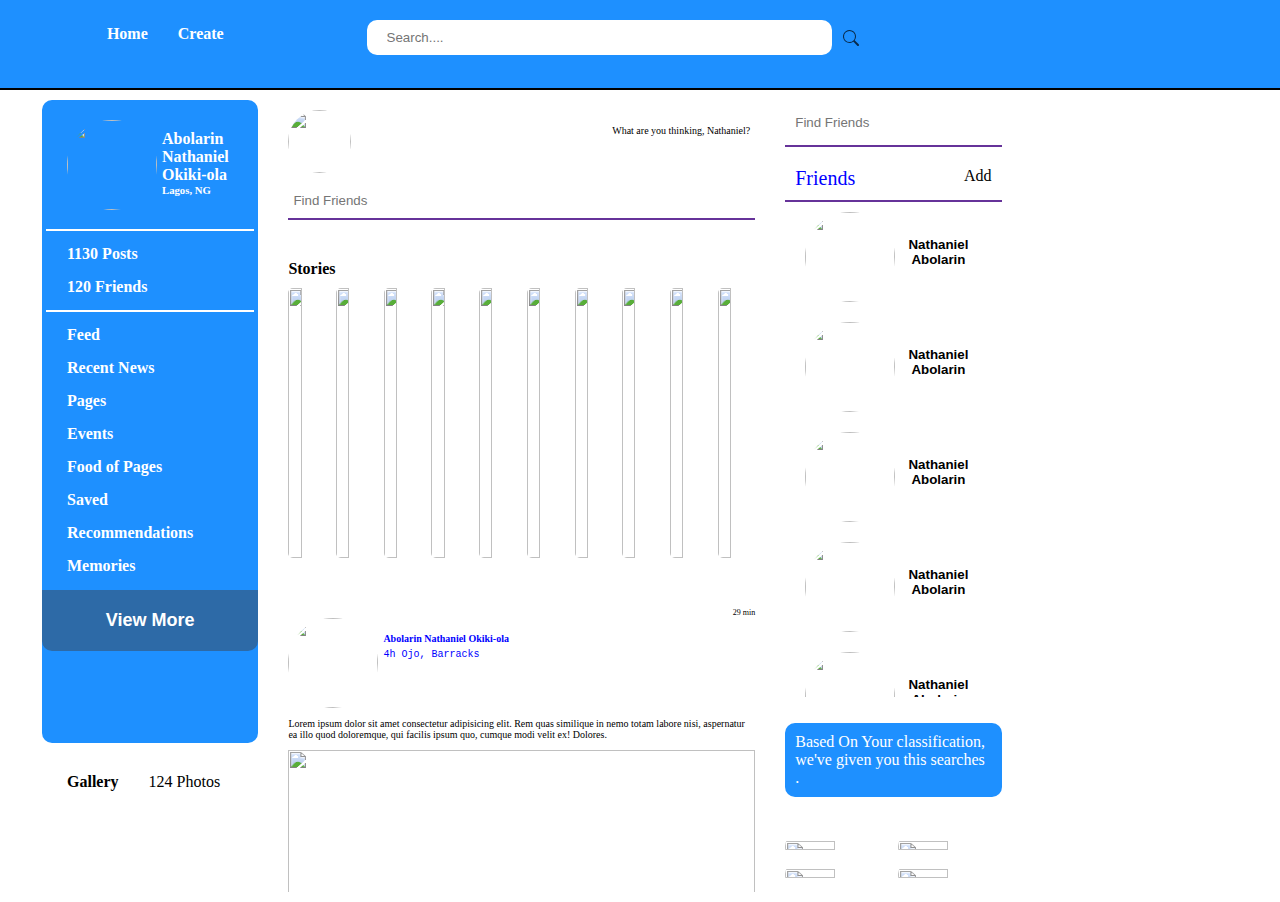
==== facebook/index.html @ 3b65af7f "quart" ====
<!DOCTYPE html>
<html lang="en">
  <head>
    <meta charset="UTF-8" />
    <meta http-equiv="X-UA-Compatible" content="IE=edge" />
    <meta name="viewport" content="width=device-width, initial-scale=1.0" />
    <link rel="stylesheet" href="style.css" type="text/css" />
    <script
      src="https://kit.fontawesome.com/5d4cee8196.js"
      crossorigin="anonymous"
    ></script>

    <title>Facebook</title>
  </head>
  <body>
    <!-- header -->
    <div class="header">
      <div class="header-first">
        <img
          src="/home/codeliter/Downloads/Screenshot_20220623125220.jpg"
          alt=""
        />
        <a href="#">Home</a>
        <a href="../Login/index.html">Create</a>
      </div>
      <div class="header-second">
        <form action="">
          <input type="text" name="search" placeholder="Search...." />
          <button>search</button>
        </form>
      </div>
      <div class="header-third">
        <img
          src="https://lh3.googleusercontent.com/[base64]w620-h823-no?authuser=0"
          alt=""
        />
        <button><i class="fa fa-user"></i></button>
        <button><i class="fa-solid fa-comment"></i></button>
        <button><i class="fa-solid fa-bell"></i></button>
        <button><i class="fa-solid fa-circle-question"></i></button>
        <button><i class="fa-solid fa-user-group"></i></button>
        <button><i class="fa-solid fa-caret-down"></i></button>
      </div>
    </div>

    <div class="body">
      <div class="left-sidebar">
        <div class="left-top-sidebar">
          <div class="profile">
            <img
              src="https://lh3.googleusercontent.com/[base64]w620-h823-no?authuser=0"
              alt=""
            />
            <span>
              <h4>Abolarin Nathaniel Okiki-ola</h4>
              <h6>Lagos, NG</h6>
            </span>
          </div>
          <hr />
          <a href="#">1130 Posts</a>
          <a href="#">120 Friends</a>
          <hr />
          <a href="#">Feed</a>
          <a href="#">Recent News</a>
          <a href="#">Pages</a>
          <a href="#">Events</a>
          <a href="#">Food of Pages</a>
          <a href="#">Saved</a>
          <a href="#">Recommendations</a>
          <a href="#">Memories</a>
          <button>View More</button>
        </div>
        <div class="left-bottom-sidebar">
          <span>
            <h4>Gallery</h4>
            <p>124 Photos</p>
          </span>
          <div class="gallery">
            <img
              src="/home/codeliter/Downloads/IMG_20220605_121832.jpg"
              alt=""
            />
          </div>
        </div>
      </div>

      <div class="body-content">
        <div class="searches">
          <div class="top-searches">
            <img
              src="/home/codeliter/Downloads/IMG_20220605_121832.jpg"
              alt=""
            />
            <p>What are you thinking, Nathaniel?</p>
          </div>
          <form action="">
            <input type="text" name="friends" placeholder="Find Friends" />
          </form>
          <div class="more-searches">
            <button>Picture/Friends</button>
            <button>More Friends</button>
            <button>Sentiments</button>
            <button>Picture/Friends</button>
            <button>More Friends</button>
            <button>Sentiments</button>
            <button>Picture/Friends</button>
            <button>More Friends</button>
            <button>Sentiments</button>
            <button>Picture/Friends</button>
            <button>More Friends</button>
            <button>Sentiments</button>
          </div>
        </div>
        <div class="stories">
          <h4>Stories</h4>
          <div class="image-stories">
            <img
              src="/home/codeliter/Downloads/IMG_20220605_121832.jpg"
              alt=""
            />
            <img
              src="/home/codeliter/Downloads/IMG_20220605_121832.jpg"
              alt=""
            />
            <img
              src="/home/codeliter/Downloads/IMG_20220605_121832.jpg"
              alt=""
            />
            <img
              src="/home/codeliter/Downloads/IMG_20220605_121832.jpg"
              alt=""
            />
            <img
              src="/home/codeliter/Downloads/IMG_20220605_121832.jpg"
              alt=""
            />
            <img
              src="/home/codeliter/Downloads/IMG_20220605_121832.jpg"
              alt=""
            />
            <img
              src="/home/codeliter/Downloads/IMG_20220605_121832.jpg"
              alt=""
            />
            <img
              src="/home/codeliter/Downloads/IMG_20220605_121832.jpg"
              alt=""
            />
            <img
              src="/home/codeliter/Downloads/IMG_20220605_121832.jpg"
              alt=""
            /><img
              src="/home/codeliter/Downloads/IMG_20220605_121832.jpg"
              alt=""
            />
          </div>
        </div>
        <div class="post">
          <div class="user-post">
            <div class="user-post-info">
              <img
                src="/home/codeliter/Downloads/IMG_20220605_121832.jpg"
                alt=""
              />
              <span>
                <h4>Abolarin Nathaniel Okiki-ola</h4>
                <pre>4h Ojo, Barracks</pre>
              </span>
            </div>
            <span>29 min</span>
          </div>
          <p>
            Lorem ipsum dolor sit amet consectetur adipisicing elit. Rem quas
            similique in nemo totam labore nisi, aspernatur ea illo quod
            doloremque, qui facilis ipsum quo, cumque modi velit ex! Dolores.
          </p>
          <img src="/home/codeliter/Downloads/IMG_20220605_121832.jpg" alt="" />
          <div class="reactions">
            <a href="#">
              <i class="fa-solid fa-heart" style="color: red"></i>
              <i class="fa-solid fa-thumbs-up" style="color: blue"></i>
              <i
                class="fa-solid fa-face-smile"
                style="
                  color: yellow;
                  outline: 1px solid lightyellow;
                  border-radius: 100%;
                "
              ></i>
              <span style="color: black; font-size: 10px">1.7mil</span>
            </a>
            <hr />
            <div class="active-reactions">
              <a href="#"><i class="fa fa-thumbs-up"></i>Like</a>
              <a href="#"><i class="fa-solid fa-message"></i>Comment</a>
              <a href="#"><i class="fa-solid fa-share"></i>Share</a>
            </div>
          </div>
        </div>
        <div class="post">
          <div class="user-post">
            <div class="user-post-info">
              <img
                src="/home/codeliter/Downloads/IMG_20220605_121832.jpg"
                alt=""
              />
              <span>
                <h4>Abolarin Nathaniel Okiki-ola</h4>
                <pre>4h Ojo, Barracks</pre>
              </span>
            </div>
            <span>29 min</span>
          </div>
          <p>
            Lorem ipsum dolor sit amet consectetur adipisicing elit. Rem quas
            similique in nemo totam labore nisi, aspernatur ea illo quod
            doloremque, qui facilis ipsum quo, cumque modi velit ex! Dolores.
          </p>
          <img src="/home/codeliter/Downloads/IMG_20220605_121832.jpg" alt="" />
          <div class="reactions">
            <a href="#">
              <i class="fa-solid fa-heart" style="color: red"></i>
              <i class="fa-solid fa-thumbs-up" style="color: blue"></i>
              <i
                class="fa-solid fa-face-smile"
                style="
                  color: yellow;
                  outline: 1px solid lightyellow;
                  border-radius: 100%;
                "
              ></i>
              <span style="color: black; font-size: 10px">1.7mil</span>
            </a>
            <hr />
            <div class="active-reactions">
              <a href="#"><i class="fa fa-thumbs-up"></i>Like</a>
              <a href="#"><i class="fa-solid fa-message"></i>Comment</a>
              <a href="#"><i class="fa-solid fa-share"></i>Share</a>
            </div>
          </div>
        </div>
        <div class="post">
          <div class="user-post">
            <div class="user-post-info">
              <img
                src="/home/codeliter/Downloads/IMG_20220605_121832.jpg"
                alt=""
              />
              <span>
                <h4>Abolarin Nathaniel Okiki-ola</h4>
                <pre>4h Ojo, Barracks</pre>
              </span>
            </div>
            <span>29 min</span>
          </div>
          <p>
            Lorem ipsum dolor sit amet consectetur adipisicing elit. Rem quas
            similique in nemo totam labore nisi, aspernatur ea illo quod
            doloremque, qui facilis ipsum quo, cumque modi velit ex! Dolores.
          </p>
          <img src="/home/codeliter/Downloads/IMG_20220605_121832.jpg" alt="" />
          <div class="reactions">
            <a href="#">
              <i class="fa-solid fa-heart" style="color: red"></i>
              <i class="fa-solid fa-thumbs-up" style="color: blue"></i>
              <i
                class="fa-solid fa-face-smile"
                style="
                  color: yellow;
                  outline: 1px solid lightyellow;
                  border-radius: 100%;
                "
              ></i>
              <span style="color: black; font-size: 10px">1.7mil</span>
            </a>
            <hr />
            <div class="active-reactions">
              <a href="#"><i class="fa fa-thumbs-up"></i>Like</a>
              <a href="#"><i class="fa-solid fa-message"></i>Comment</a>
              <a href="#"><i class="fa-solid fa-share"></i>Share</a>
            </div>
          </div>
        </div>
      </div>
      <div class="body-info">
        <div class="friend-request">
          <form action="#">
            <input type="text" name="search" placeholder="Find Friends" />
          </form>
          <span>
            <p>Friends</p>
            <a href="#">Add <i class="fa fa-add"></i></a>
          </span>
          <div class="friends-list">
            <button>
              <img
                src="/home/codeliter/Downloads/IMG_20220605_121832.jpg"
                alt=""
              />
              <p>Nathaniel Abolarin</p>
            </button>
            <button>
              <img
                src="/home/codeliter/Downloads/IMG_20220605_121832.jpg"
                alt=""
              />
              <p>Nathaniel Abolarin</p>
            </button>
            <button>
              <img
                src="/home/codeliter/Downloads/IMG_20220605_121832.jpg"
                alt=""
              />
              <p>Nathaniel Abolarin</p>
            </button>
            <button>
              <img
                src="/home/codeliter/Downloads/IMG_20220605_121832.jpg"
                alt=""
              />
              <p>Nathaniel Abolarin</p>
            </button>
            <button>
              <img
                src="/home/codeliter/Downloads/IMG_20220605_121832.jpg"
                alt=""
              />
              <p>Nathaniel Abolarin</p>
            </button>
            <button>
              <img
                src="/home/codeliter/Downloads/IMG_20220605_121832.jpg"
                alt=""
              />
              <p>Nathaniel Abolarin</p>
            </button>
            <button>
              <img
                src="/home/codeliter/Downloads/IMG_20220605_121832.jpg"
                alt=""
              />
              <p>Nathaniel Abolarin</p>
            </button>
            <button>
              <img
                src="/home/codeliter/Downloads/IMG_20220605_121832.jpg"
                alt=""
              />
              <p>Nathaniel Abolarin</p>
            </button>
          </div>
        </div>
        <header class="classify">
          Based On Your classification, we've given you this searches .
        </header>
        <div class="classify-images">
          <img src="/home/codeliter/Downloads/IMG_20220605_121832.jpg" alt="" />
          <img src="/home/codeliter/Downloads/IMG_20220605_121832.jpg" alt="" />
          <img src="/home/codeliter/Downloads/IMG_20220605_121832.jpg" alt="" />
          <img src="/home/codeliter/Downloads/IMG_20220605_121832.jpg" alt="" />
        </div>
      </div>
      <div class="right-sidebar">I am Right Sidebar</div>
    </div>
  </body>
</html>
---- facebook/style.css ----
* {
  padding: 0;
  margin: 0;
  box-sizing: border-box;
}
body {
  background: url("/home/codeliter/Downloads/IMG_20220622_155401_BURST1.jpg");
  background-repeat: no-repeat;
  overflow-y: scroll;
}
body::-webkit-scrollbar {
  width: 5px;
}
body::-webkit-scrollbar-thumb {
  background: lightgray;
  border-radius: 10px;
}
body::-webkit-scrollbar-track {
  background: white;
  border-radius: 10px;
}

/* header */
div.header {
  padding: 10px;
  background: dodgerblue;
  border-bottom: 2px solid black;
  height: 10vh;
  display: flex;
  justify-content: space-around;
}
div.header > div {
  margin: 0 10px;
  /* background: red; */
}
div.header-first {
  background: none;
  display: inherit;
  width: 20%;
}
div.header-first > a {
  text-decoration: none;
  padding: 15px;
  color: white;
  font-weight: 600;
}
div.header-first > a:hover {
  padding: 14px;
  margin: 0 5px;
  background: rgb(61, 61, 224);
  border-radius: 10px;
}
div.header-second {
  background: none;
  width: 40%;
}
div.header-second input {
  width: 100%;
  margin: 10px;
  padding: 10px 20px;
  border-radius: 10px;
  border: 0;
}
form {
  display: flex;
}
.header-second button {
  text-indent: -999px;
  overflow: hidden;
  width: 20px;
  padding: 0;
  margin: 0;
  border: 1px solid transparent;
  border-radius: inherit;
  background: transparent
    url("data:image/svg+xml,%3Csvg xmlns='http://www.w3.org/2000/svg' width='16' height='16' class='bi bi-search' viewBox='0 0 16 16'%3E%3Cpath d='M11.742 10.344a6.5 6.5 0 1 0-1.397 1.398h-.001c.03.04.062.078.098.115l3.85 3.85a1 1 0 0 0 1.415-1.414l-3.85-3.85a1.007 1.007 0 0 0-.115-.1zM12 6.5a5.5 5.5 0 1 1-11 0 5.5 5.5 0 0 1 11 0z'%3E%3C/path%3E%3C/svg%3E")
    no-repeat center;
  cursor: pointer;
  opacity: 0.7;
}

div.header-second input:focus {
  outline: 1px solid grey;
  border: 0;
}
div.header-third {
  background: none;
  display: flex;
  justify-content: space-between;
  width: 25%;
}
div.header-third > button {
  color: white;
  background: none;
  border: 0;
  cursor: pointer;
}
div.header-third > img {
  width: 15%;
  outline: 0;
  border: 0;
  border-radius: 50%;
}
img {
  width: 20%;
  border-radius: 5px;
}

/* body content */
div.body {
  display: flex;
  background: none;
  width: 95%;
  margin: 0 auto;
  padding: 10px;
  height: fit-content;
  justify-content: space-between;
  gap: 20px;
}
div.body > div {
  display: grid;
}

/* left sidebar */
div.left-sidebar {
  background: none;
  overflow-y: scroll;
  padding: 0;
  height: 88vh;
  width: 20%;
}
div.left-sidebar::-webkit-scrollbar {
  display: none;
}
div.left-top-sidebar {
  background: dodgerblue;
  margin: 0 0 20px 0;
  padding: 0;
  border-radius: 10px;
}
div.profile {
  display: flex;
  gap: 5px;
  margin: 10px 0;
  padding: 0 25px;
  background: none;
}
div.profile > img {
  height: 10vh;
  margin: 10px 0;
  width: 10vh;
  border-radius: 50%;
}
div.profile > span {
  background: none;
  padding: 20px 0;
}
div.profile span > * {
  color: white;
  margin: 0 auto;
}
hr {
  outline: 1px solid white;
  border: 0;
  margin: 10px 5px;
}
div.left-top-sidebar > a {
  display: grid;
  text-decoration: none;
  padding: 0 25px;
  color: white;
  margin: 15px 0;
  font-weight: 600;
}

div.left-top-sidebar > a:last-child {
  margin: 0 0 20px 0;
}
div.left-top-sidebar > button {
  background: rgb(45, 106, 167);
  width: 100%;
  outline: 0;
  border: 0;
  padding: 20px;
  color: white;
  font-weight: 700;
  font-size: large;
  cursor: pointer;
  border-radius: 0 0 10px 10px;
}
div.left-bottom-sidebar {
  background: white;
  padding: 10px 0 0 0;
  border-radius: 10px;
}
div.left-bottom-sidebar > span {
  display: flex;
  gap: 30px;
  padding: 0 25px;
}
div.gallery {
  display: flex;
  flex-wrap: wrap;
  padding: 0;
  margin: 10px 0 0 0;
}
div.gallery > img {
  border-radius: 0;
}
/* body content */

div.body-content {
  background: none;
  width: 45%;
  height: 88vh;
  overflow-y: scroll;
}
div.body-content::-webkit-scrollbar {
  display: none;
}
div.searches {
  background: white;
  width: 100%;
  padding: 10px;
  border-radius: 10px;
}
div.top-searches {
  background: none;
  margin: 0 0 10px 0;
  display: flex;
  justify-content: space-between;
}
div.top-searches img {
  width: 7vh;
  height: 7vh;
  border-radius: 50%;
}
div.top-searches p {
  margin: 15px 5px;
  font-size: 10px;
}
div.searches input {
  width: 100%;
  outline: 0;
  border: 0;
  border-bottom: 2px solid rebeccapurple;
  padding: 10px 5px;
  margin: 0 0 10px 0;
}
div.more-searches {
  display: none;
  /* flex-direction: row; */
  /* width: 79vh; */
  justify-content: space-around;
  flex-wrap: nowrap;
  overflow: scroll;
  background: rebeccapurple;
}
div.more-searches::-webkit-scrollbar {
  display: none;
}
div.more-searches > button {
  border-radius: 10px;
  outline: 0;
  border: 0;
  padding: 5px 10px;
  margin: 10px 0;
}
div.stories {
  margin: 10px 0;
  background: white;
  border-radius: 10px;
  padding: 10px;
}
div.stories p {
  margin: 10px 0;
}
div.image-stories {
  margin: 10px 0;
  width: 100%;
  display: flex;
  overflow-x: scroll;
  justify-content: space-between;
  gap: 10px;
}
div.image-stories::-webkit-scrollbar {
  visibility: hidden;
}

div.image-stories > img {
  width: 35%;
  height: 30vh;
}
div.post {
  background: white;
  padding: 10px;
  border-radius: 10px;
  margin: 10px 0;
}
div.post > p {
  color: black;
  font-size: 10px;
}
div.post img {
  margin: 10px 0;
  width: 100%;
  border-radius: 0;
  height: 20vh;
}
div.user-post {
  display: flex;
  justify-content: space-between;
}
div.user-post > span {
  color: black;
  font-size: 8px;
}
div.user-post-info {
  display: flex;
}
div.user-post-info > img {
  width: 10vh;
  height: 10vh;
  border-radius: 50%;
}
div.user-post-info > span {
  word-wrap: normal;
  word-break: keep-all;
  font-size: 10px;
  margin: 20px 5px;
}
div.user-post-info > span > * {
  margin: 5px 0;
  color: blue;
}
div.reactions {
  background: none;
  padding: 5px;
}

div.reactions > a {
  background: none;
  text-decoration: none;
  color: white;
  /* letter-spacing: -5px; */
  margin: 0;
}
div.reactions hr {
  outline: 1px solid lightgray;
  border: 0;
  margin: 10px 1px;
}
div.active-reactions {
  display: flex;
  justify-content: space-between;
}
div.active-reactions > a {
  text-decoration: none;
  color: black;
}
div.active-reactions a > i {
  color: lightblue;
  margin: 0 10px;
}

/* body info */
div.body-info {
  background: none;
  overflow: scroll;
  height: 88vh;
  width: 20%;
  border-radius: 10px;
}
div.body-info::-webkit-scrollbar {
  display: none;
}
div.friend-request {
  background: white;
  margin: 0 0 20px 0;
  height: 55vh;
  border-radius: 10px;
}
div.friend-request input {
  width: 100%;
  outline: 0;
  border: 0;
  border-bottom: 2px solid rebeccapurple;
  padding: 15px 10px;
  margin: 0 0 10px 0;
}
div.friend-request > span {
  display: flex;
  justify-content: space-between;
  padding: 10px;
  border-bottom: 2px solid rebeccapurple;
}
div.friend-request > span > p {
  color: blue;
  font-size: 20px;
}
div.friend-request > span > a {
  text-decoration: none;
  color: black;
}
div.friends-list {
  background: white;
  overflow-y: scroll;
  border-radius: 0 0 10px 10px;
  height: inherit;
}
div.friends-list::-webkit-scrollbar {
  display: none;
}
div.friends-list > button {
  display: flex;
  background: none;
  padding: 10px 20px;
  width: 100%;
  margin: 0 auto;
  border: 0;
  outline: 0;
}
div.friends-list > button img {
  width: 10vh;
  height: 10vh;
  border-radius: 50%;
}
div.friends-list > button p {
  margin: 25px 10px;
  font-weight: 600;
}
header.classify {
  padding: 10px;
  background: dodgerblue;
  height: fit-content;
  border-radius: 10px;
  outline: none;
  color: white;
  margin: 100px 0 20px 0;
}
div.classify-images {
  display: flex;
  flex-wrap: wrap;
  width: 100%;
  background: none;
  height: auto;
  padding: 10px 0 0 0;
  justify-content: space-between;
}
div.classify-images > img {
  border-radius: 10px;
  width: 48%;
  height: 40%;
}

div.right-sidebar {
  width: 20%;
  display: none;
  visibility: hidden;
  background: yellow;
  /* overflow-y: scroll; */
}
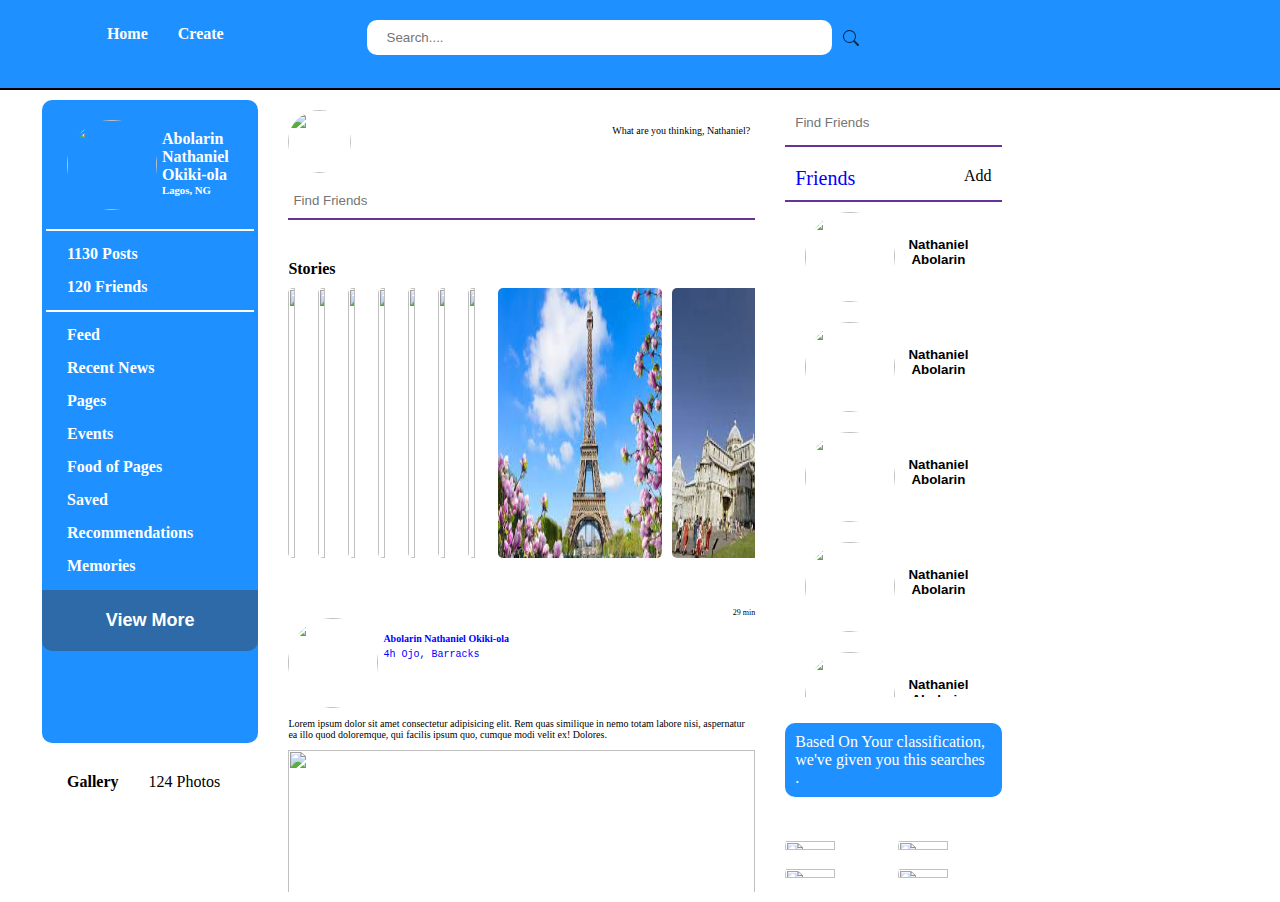
==== commit 15b9a995: "Just Kik" ====
--- a/facebook/index.html
+++ b/facebook/index.html
@@ -115,42 +115,43 @@
           <h4>Stories</h4>
           <div class="image-stories">
             <img
-              src="/home/codeliter/Downloads/IMG_20220605_121832.jpg"
-              alt=""
-            />
-            <img
-              src="/home/codeliter/Downloads/IMG_20220605_121832.jpg"
-              alt=""
-            />
-            <img
-              src="/home/codeliter/Downloads/IMG_20220605_121832.jpg"
-              alt=""
-            />
-            <img
-              src="/home/codeliter/Downloads/IMG_20220605_121832.jpg"
-              alt=""
-            />
-            <img
-              src="/home/codeliter/Downloads/IMG_20220605_121832.jpg"
-              alt=""
-            />
-            <img
-              src="/home/codeliter/Downloads/IMG_20220605_121832.jpg"
-              alt=""
-            />
-            <img
-              src="/home/codeliter/Downloads/IMG_20220605_121832.jpg"
-              alt=""
-            />
-            <img
-              src="/home/codeliter/Downloads/IMG_20220605_121832.jpg"
-              alt=""
-            />
-            <img
-              src="/home/codeliter/Downloads/IMG_20220605_121832.jpg"
+              src="https://encrypted-tbn0.gstatic.com/images?q=tbn:ANd9GcRsOOHDe9X2VAZcfme38t50bLUd3NYf5eweBg&usqp=CAU"
+              alt=""
+            />
+
+            <img
+              src="https://encrypted-tbn0.gstatic.com/images?q=tbn:ANd9GcSp8jO4g1621Lr0jPVvymmfC93cASAnFdvhAA&usqp=CAU"
+              alt=""
+            />
+            <img
+              src="https://encrypted-tbn0.gstatic.com/images?q=tbn:ANd9GcRbYCR7QRx0KETf6ZrcA005ODs3PqUcTuOQjg&usqp=CAU"
+              alt=""
+            />
+            <img
+              src="https://encrypted-tbn0.gstatic.com/images?q=tbn:ANd9GcT_KyWQiefIw_S0Dr_vsSAWAdy7IEzYcLXIzQ&usqp=CAU"
+              alt=""
+            />
+            <img
+              src="https://encrypted-tbn0.gstatic.com/images?q=tbn:ANd9GcSdAmg0G1Xhd7ap71bFfsAjOcZQmWb2IDW8vg&usqp=CAU"
+              alt=""
+            />
+            <img
+              src="https://encrypted-tbn0.gstatic.com/images?q=tbn:ANd9GcSqw_Txd8h-LKDSWhCuM8jLu18-Bix4EAS0wg&usqp=CAU"
+              alt=""
+            />
+            <img
+              src="https://www.holidify.com/images/bgImages/PHUKET.jpg"
+              alt=""
+            />
+            <img
+              src="[data-uri]"
+              alt=""
+            />
+            <img
+              src="[data-uri]"
               alt=""
             /><img
-              src="/home/codeliter/Downloads/IMG_20220605_121832.jpg"
+              src="[data-uri]"
               alt=""
             />
           </div>
@@ -362,5 +363,6 @@
       </div>
       <div class="right-sidebar">I am Right Sidebar</div>
     </div>
+    <script src="index.js"></script>
   </body>
 </html>
--- a/facebook/style.css
+++ b/facebook/style.css
@@ -2,11 +2,17 @@
   padding: 0;
   margin: 0;
   box-sizing: border-box;
+  user-select: none;
 }
 body {
-  background: url("/home/codeliter/Downloads/IMG_20220622_155401_BURST1.jpg");
+  /* background: url("/home/codeliter/Downloads/IMG_20220622_155401_BURST1.jpg"); */
   background-repeat: no-repeat;
   overflow-y: scroll;
+}
+@media only screen and (max-width: 600px) {
+  body {
+    background: purple;
+  }
 }
 body::-webkit-scrollbar {
   width: 5px;
@@ -283,6 +289,11 @@
   justify-content: space-between;
   gap: 10px;
 }
+div.image-stories > img:hover {
+  width: 35.5%;
+  height: 30.5vh;
+  cursor: pointer;
+}
 div.image-stories::-webkit-scrollbar {
   visibility: hidden;
 }
@@ -305,7 +316,7 @@
   margin: 10px 0;
   width: 100%;
   border-radius: 0;
-  height: 20vh;
+  height: 100vh;
 }
 div.user-post {
   display: flex;
@@ -460,3 +471,5 @@
   background: yellow;
   /* overflow-y: scroll; */
 }
+
+/* add more to stories */
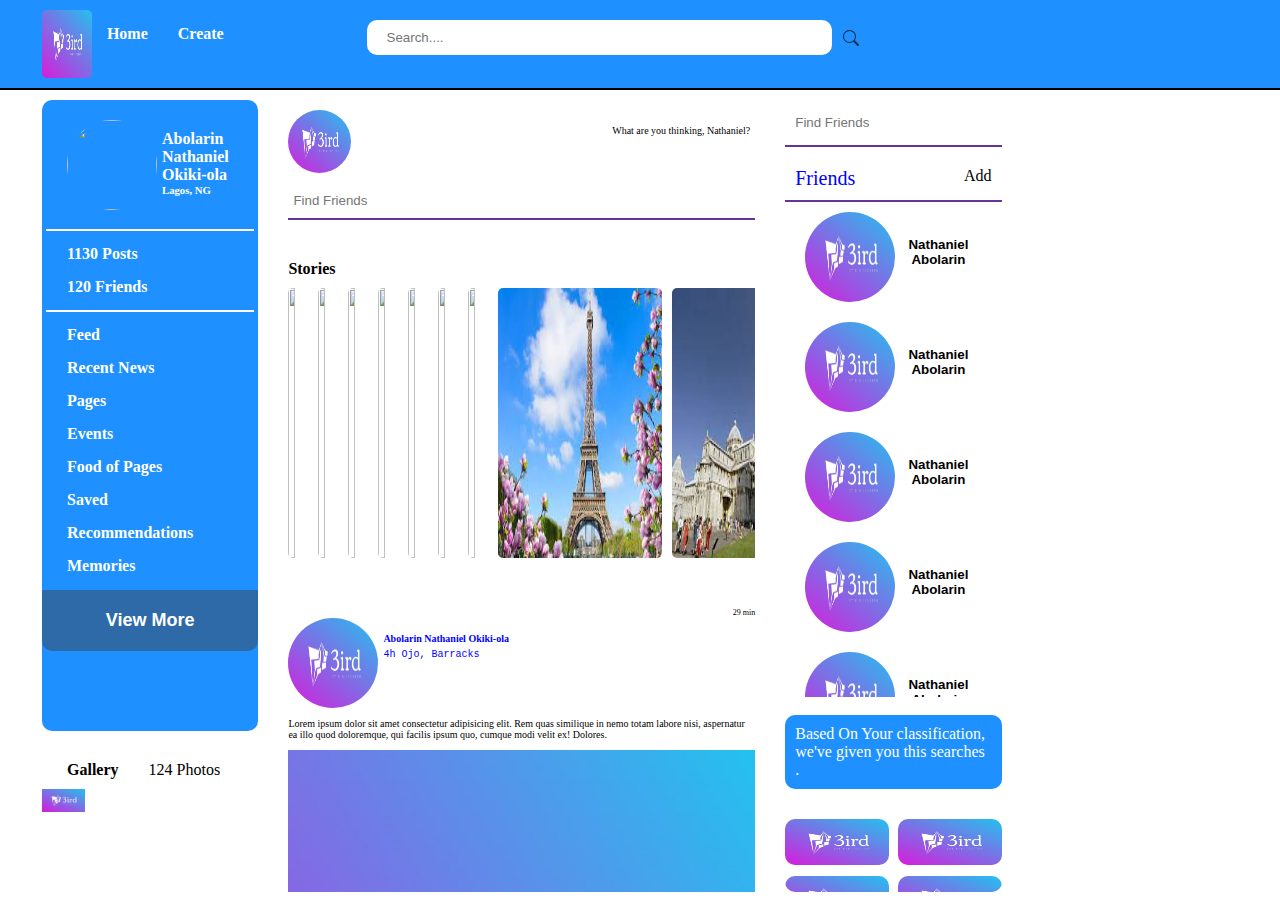
==== commit f0df2d3d: "updated each directory with files lost" ====
--- a/facebook/index.html
+++ b/facebook/index.html
@@ -16,10 +16,7 @@
     <!-- header -->
     <div class="header">
       <div class="header-first">
-        <img
-          src="/home/codeliter/Downloads/Screenshot_20220623125220.jpg"
-          alt=""
-        />
+        <img src="./Screenshot_20220623125220.jpg" alt="" />
         <a href="#">Home</a>
         <a href="../Login/index.html">Create</a>
       </div>
@@ -76,10 +73,7 @@
             <p>124 Photos</p>
           </span>
           <div class="gallery">
-            <img
-              src="/home/codeliter/Downloads/IMG_20220605_121832.jpg"
-              alt=""
-            />
+            <img src="./Screenshot_20220623125220.jpg" alt="" />
           </div>
         </div>
       </div>
@@ -87,10 +81,7 @@
       <div class="body-content">
         <div class="searches">
           <div class="top-searches">
-            <img
-              src="/home/codeliter/Downloads/IMG_20220605_121832.jpg"
-              alt=""
-            />
+            <img src="./Screenshot_20220623125220.jpg" alt="" />
             <p>What are you thinking, Nathaniel?</p>
           </div>
           <form action="">
@@ -159,10 +150,7 @@
         <div class="post">
           <div class="user-post">
             <div class="user-post-info">
-              <img
-                src="/home/codeliter/Downloads/IMG_20220605_121832.jpg"
-                alt=""
-              />
+              <img src="./Screenshot_20220623125220.jpg" alt="" />
               <span>
                 <h4>Abolarin Nathaniel Okiki-ola</h4>
                 <pre>4h Ojo, Barracks</pre>
@@ -175,7 +163,7 @@
             similique in nemo totam labore nisi, aspernatur ea illo quod
             doloremque, qui facilis ipsum quo, cumque modi velit ex! Dolores.
           </p>
-          <img src="/home/codeliter/Downloads/IMG_20220605_121832.jpg" alt="" />
+          <img src="./Screenshot_20220623125220.jpg" alt="" />
           <div class="reactions">
             <a href="#">
               <i class="fa-solid fa-heart" style="color: red"></i>
@@ -201,10 +189,7 @@
         <div class="post">
           <div class="user-post">
             <div class="user-post-info">
-              <img
-                src="/home/codeliter/Downloads/IMG_20220605_121832.jpg"
-                alt=""
-              />
+              <img src="./Screenshot_20220623125220.jpg" alt="" />
               <span>
                 <h4>Abolarin Nathaniel Okiki-ola</h4>
                 <pre>4h Ojo, Barracks</pre>
@@ -217,7 +202,7 @@
             similique in nemo totam labore nisi, aspernatur ea illo quod
             doloremque, qui facilis ipsum quo, cumque modi velit ex! Dolores.
           </p>
-          <img src="/home/codeliter/Downloads/IMG_20220605_121832.jpg" alt="" />
+          <img src="./Screenshot_20220623125220.jpg" alt="" />
           <div class="reactions">
             <a href="#">
               <i class="fa-solid fa-heart" style="color: red"></i>
@@ -243,10 +228,7 @@
         <div class="post">
           <div class="user-post">
             <div class="user-post-info">
-              <img
-                src="/home/codeliter/Downloads/IMG_20220605_121832.jpg"
-                alt=""
-              />
+              <img src="./Screenshot_20220623125220.jpg" alt="" />
               <span>
                 <h4>Abolarin Nathaniel Okiki-ola</h4>
                 <pre>4h Ojo, Barracks</pre>
@@ -259,7 +241,7 @@
             similique in nemo totam labore nisi, aspernatur ea illo quod
             doloremque, qui facilis ipsum quo, cumque modi velit ex! Dolores.
           </p>
-          <img src="/home/codeliter/Downloads/IMG_20220605_121832.jpg" alt="" />
+          <img src="./Screenshot_20220623125220.jpg" alt="" />
           <div class="reactions">
             <a href="#">
               <i class="fa-solid fa-heart" style="color: red"></i>
@@ -294,59 +276,35 @@
           </span>
           <div class="friends-list">
             <button>
-              <img
-                src="/home/codeliter/Downloads/IMG_20220605_121832.jpg"
-                alt=""
-              />
-              <p>Nathaniel Abolarin</p>
-            </button>
-            <button>
-              <img
-                src="/home/codeliter/Downloads/IMG_20220605_121832.jpg"
-                alt=""
-              />
-              <p>Nathaniel Abolarin</p>
-            </button>
-            <button>
-              <img
-                src="/home/codeliter/Downloads/IMG_20220605_121832.jpg"
-                alt=""
-              />
-              <p>Nathaniel Abolarin</p>
-            </button>
-            <button>
-              <img
-                src="/home/codeliter/Downloads/IMG_20220605_121832.jpg"
-                alt=""
-              />
-              <p>Nathaniel Abolarin</p>
-            </button>
-            <button>
-              <img
-                src="/home/codeliter/Downloads/IMG_20220605_121832.jpg"
-                alt=""
-              />
-              <p>Nathaniel Abolarin</p>
-            </button>
-            <button>
-              <img
-                src="/home/codeliter/Downloads/IMG_20220605_121832.jpg"
-                alt=""
-              />
-              <p>Nathaniel Abolarin</p>
-            </button>
-            <button>
-              <img
-                src="/home/codeliter/Downloads/IMG_20220605_121832.jpg"
-                alt=""
-              />
-              <p>Nathaniel Abolarin</p>
-            </button>
-            <button>
-              <img
-                src="/home/codeliter/Downloads/IMG_20220605_121832.jpg"
-                alt=""
-              />
+              <img src="./Screenshot_20220623125220.jpg" alt="" />
+              <p>Nathaniel Abolarin</p>
+            </button>
+            <button>
+              <img src="./Screenshot_20220623125220.jpg" alt="" />
+              <p>Nathaniel Abolarin</p>
+            </button>
+            <button>
+              <img src="./Screenshot_20220623125220.jpg" alt="" />
+              <p>Nathaniel Abolarin</p>
+            </button>
+            <button>
+              <img src="./Screenshot_20220623125220.jpg" alt="" />
+              <p>Nathaniel Abolarin</p>
+            </button>
+            <button>
+              <img src="./Screenshot_20220623125220.jpg" alt="" />
+              <p>Nathaniel Abolarin</p>
+            </button>
+            <button>
+              <img src="./Screenshot_20220623125220.jpg" alt="" />
+              <p>Nathaniel Abolarin</p>
+            </button>
+            <button>
+              <img src="./Screenshot_20220623125220.jpg" alt="" />
+              <p>Nathaniel Abolarin</p>
+            </button>
+            <button>
+              <img src="./Screenshot_20220623125220.jpg" alt="" />
               <p>Nathaniel Abolarin</p>
             </button>
           </div>
@@ -355,10 +313,10 @@
           Based On Your classification, we've given you this searches .
         </header>
         <div class="classify-images">
-          <img src="/home/codeliter/Downloads/IMG_20220605_121832.jpg" alt="" />
-          <img src="/home/codeliter/Downloads/IMG_20220605_121832.jpg" alt="" />
-          <img src="/home/codeliter/Downloads/IMG_20220605_121832.jpg" alt="" />
-          <img src="/home/codeliter/Downloads/IMG_20220605_121832.jpg" alt="" />
+          <img src="./Screenshot_20220623125220.jpg" alt="" />
+          <img src="./Screenshot_20220623125220.jpg" alt="" />
+          <img src="./Screenshot_20220623125220.jpg" alt="" />
+          <img src="./Screenshot_20220623125220.jpg" alt="" />
         </div>
       </div>
       <div class="right-sidebar">I am Right Sidebar</div>
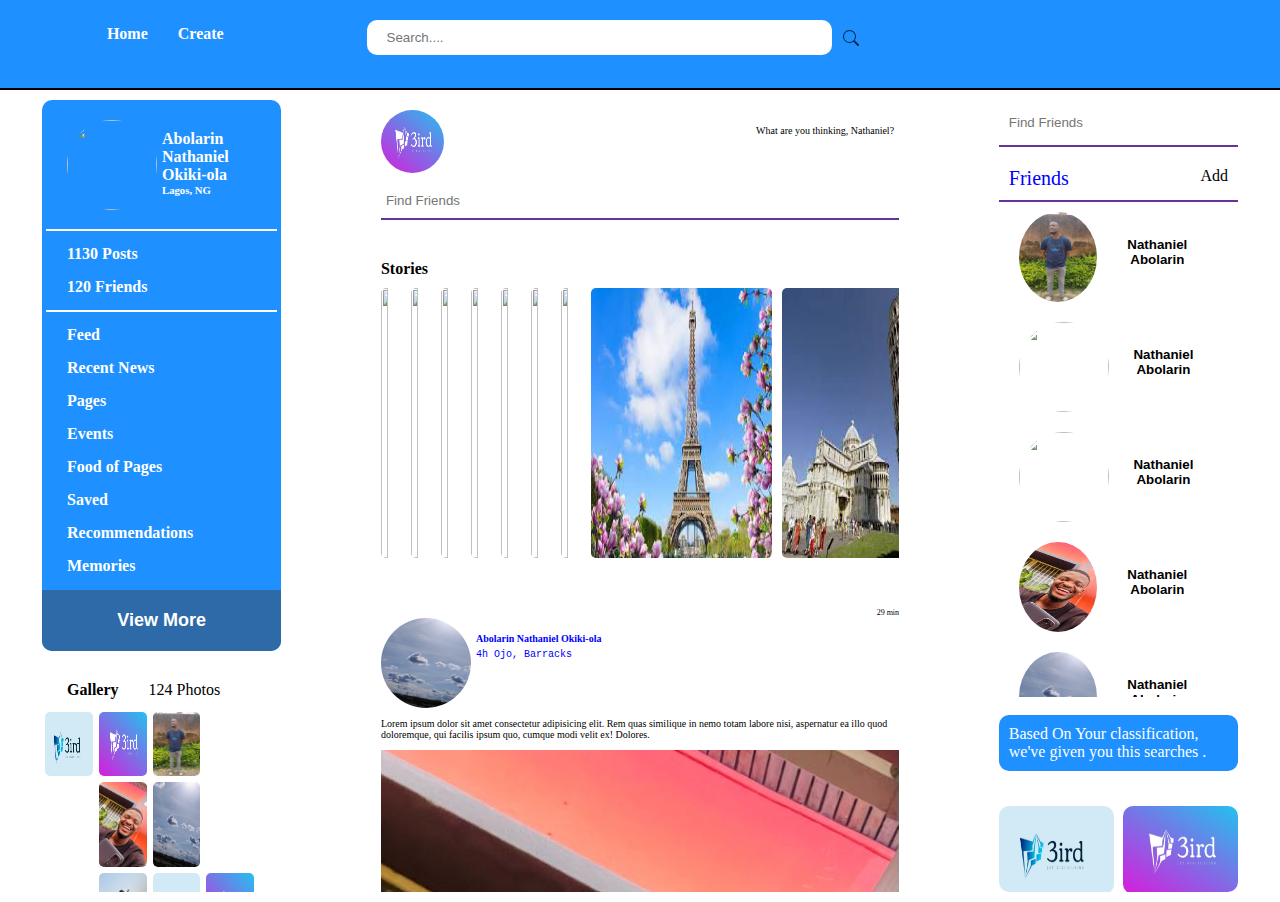
==== commit 711ca3d9: "updated each directory with files lost" ====
--- a/facebook/index.html
+++ b/facebook/index.html
@@ -16,7 +16,10 @@
     <!-- header -->
     <div class="header">
       <div class="header-first">
-        <img src="./Screenshot_20220623125220.jpg" alt="" />
+        <img
+          src="https://lh3.googleusercontent.com/[base64]w620-h823-no?authuser=0"
+          alt=""
+        />
         <a href="#">Home</a>
         <a href="../Login/index.html">Create</a>
       </div>
@@ -73,7 +76,34 @@
             <p>124 Photos</p>
           </span>
           <div class="gallery">
-            <img src="./Screenshot_20220623125220.jpg" alt="" />
+            <img src="./logo1.jpg" alt="" />
+            <img src="./logo2.jpg" alt="" />
+            <img src="./1.jpg" alt="" />
+            <img src="./2.jpg" alt="" />
+            <img src="./3.jpg" alt="" />
+            <img src="./4.jpg" alt="" />
+            <img src="./5.jpg" alt="" />
+            <img src="./6.jpg" alt="" />
+            <img src="./7.jpg" alt="" />
+            <img src="./8.jpg" alt="" />
+            <img src="./logo1.jpg" alt="" />
+            <img src="./logo2.jpg" alt="" />
+            <img src="./logo1.jpg" alt="" />
+            <img src="./logo2.jpg" alt="" />
+            <img src="./logo1.jpg" alt="" />
+            <img src="./logo2.jpg" alt="" />
+            <img src="./logo1.jpg" alt="" />
+            <img src="./logo2.jpg" alt="" />
+            <img src="./logo1.jpg" alt="" />
+            <img src="./logo2.jpg" alt="" />
+            <img src="./logo1.jpg" alt="" />
+            <img src="./logo2.jpg" alt="" />
+            <img src="./logo1.jpg" alt="" />
+            <img src="./logo2.jpg" alt="" />
+            <img src="./logo1.jpg" alt="" />
+            <img src="./logo2.jpg" alt="" />
+            <img src="./logo1.jpg" alt="" />
+            <img src="./logo2.jpg" alt="" />
           </div>
         </div>
       </div>
@@ -150,6 +180,240 @@
         <div class="post">
           <div class="user-post">
             <div class="user-post-info">
+              <img src="./5.jpg" alt="" />
+              <span>
+                <h4>Abolarin Nathaniel Okiki-ola</h4>
+                <pre>4h Ojo, Barracks</pre>
+              </span>
+            </div>
+            <span>29 min</span>
+          </div>
+          <p>
+            Lorem ipsum dolor sit amet consectetur adipisicing elit. Rem quas
+            similique in nemo totam labore nisi, aspernatur ea illo quod
+            doloremque, qui facilis ipsum quo, cumque modi velit ex! Dolores.
+          </p>
+          <img src="./4.jpg" alt="" />
+          <div class="reactions">
+            <a href="#">
+              <i class="fa-solid fa-heart" style="color: red"></i>
+              <i class="fa-solid fa-thumbs-up" style="color: blue"></i>
+              <i
+                class="fa-solid fa-face-smile"
+                style="
+                  color: yellow;
+                  outline: 1px solid lightyellow;
+                  border-radius: 100%;
+                "
+              ></i>
+              <span style="color: black; font-size: 10px">1.7mil</span>
+            </a>
+            <hr />
+            <div class="active-reactions">
+              <a href="#"><i class="fa fa-thumbs-up"></i>Like</a>
+              <a href="#"><i class="fa-solid fa-message"></i>Comment</a>
+              <a href="#"><i class="fa-solid fa-share"></i>Share</a>
+            </div>
+          </div>
+        </div>
+        <div class="post">
+          <div class="user-post">
+            <div class="user-post-info">
+              <img src="./5.jpg" alt="" />
+              <span>
+                <h4>Abolarin Nathaniel Okiki-ola</h4>
+                <pre>4h Ojo, Barracks</pre>
+              </span>
+            </div>
+            <span>29 min</span>
+          </div>
+          <p>
+            Lorem ipsum dolor sit amet consectetur adipisicing elit. Rem quas
+            similique in nemo totam labore nisi, aspernatur ea illo quod
+            doloremque, qui facilis ipsum quo, cumque modi velit ex! Dolores.
+          </p>
+          <img src="./5.jpg" alt="" />
+          <div class="reactions">
+            <a href="#">
+              <i class="fa-solid fa-heart" style="color: red"></i>
+              <i class="fa-solid fa-thumbs-up" style="color: blue"></i>
+              <i
+                class="fa-solid fa-face-smile"
+                style="
+                  color: yellow;
+                  outline: 1px solid lightyellow;
+                  border-radius: 100%;
+                "
+              ></i>
+              <span style="color: black; font-size: 10px">1.7mil</span>
+            </a>
+            <hr />
+            <div class="active-reactions">
+              <a href="#"><i class="fa fa-thumbs-up"></i>Like</a>
+              <a href="#"><i class="fa-solid fa-message"></i>Comment</a>
+              <a href="#"><i class="fa-solid fa-share"></i>Share</a>
+            </div>
+          </div>
+        </div>
+        <div class="post">
+          <div class="user-post">
+            <div class="user-post-info">
+              <img src="./5.jpg" alt="" />
+              <span>
+                <h4>Abolarin Nathaniel Okiki-ola</h4>
+                <pre>4h Ojo, Barracks</pre>
+              </span>
+            </div>
+            <span>29 min</span>
+          </div>
+          <p>
+            Lorem ipsum dolor sit amet consectetur adipisicing elit. Rem quas
+            similique in nemo totam labore nisi, aspernatur ea illo quod
+            doloremque, qui facilis ipsum quo, cumque modi velit ex! Dolores.
+          </p>
+          <img src="./8.jpg" alt="" />
+          <div class="reactions">
+            <a href="#">
+              <i class="fa-solid fa-heart" style="color: red"></i>
+              <i class="fa-solid fa-thumbs-up" style="color: blue"></i>
+              <i
+                class="fa-solid fa-face-smile"
+                style="
+                  color: yellow;
+                  outline: 1px solid lightyellow;
+                  border-radius: 100%;
+                "
+              ></i>
+              <span style="color: black; font-size: 10px">1.7mil</span>
+            </a>
+            <hr />
+            <div class="active-reactions">
+              <a href="#"><i class="fa fa-thumbs-up"></i>Like</a>
+              <a href="#"><i class="fa-solid fa-message"></i>Comment</a>
+              <a href="#"><i class="fa-solid fa-share"></i>Share</a>
+            </div>
+          </div>
+        </div>
+        <div class="post">
+          <div class="user-post">
+            <div class="user-post-info">
+              <img src="./5.jpg" alt="" />
+              <span>
+                <h4>Abolarin Nathaniel Okiki-ola</h4>
+                <pre>4h Ojo, Barracks</pre>
+              </span>
+            </div>
+            <span>29 min</span>
+          </div>
+          <p>
+            Lorem ipsum dolor sit amet consectetur adipisicing elit. Rem quas
+            similique in nemo totam labore nisi, aspernatur ea illo quod
+            doloremque, qui facilis ipsum quo, cumque modi velit ex! Dolores.
+          </p>
+          <img src="./7.jpg" alt="" />
+          <div class="reactions">
+            <a href="#">
+              <i class="fa-solid fa-heart" style="color: red"></i>
+              <i class="fa-solid fa-thumbs-up" style="color: blue"></i>
+              <i
+                class="fa-solid fa-face-smile"
+                style="
+                  color: yellow;
+                  outline: 1px solid lightyellow;
+                  border-radius: 100%;
+                "
+              ></i>
+              <span style="color: black; font-size: 10px">1.7mil</span>
+            </a>
+            <hr />
+            <div class="active-reactions">
+              <a href="#"><i class="fa fa-thumbs-up"></i>Like</a>
+              <a href="#"><i class="fa-solid fa-message"></i>Comment</a>
+              <a href="#"><i class="fa-solid fa-share"></i>Share</a>
+            </div>
+          </div>
+        </div>
+        <div class="post">
+          <div class="user-post">
+            <div class="user-post-info">
+              <img src="./5.jpg" alt="" />
+              <span>
+                <h4>Abolarin Nathaniel Okiki-ola</h4>
+                <pre>4h Ojo, Barracks</pre>
+              </span>
+            </div>
+            <span>29 min</span>
+          </div>
+          <p>
+            Lorem ipsum dolor sit amet consectetur adipisicing elit. Rem quas
+            similique in nemo totam labore nisi, aspernatur ea illo quod
+            doloremque, qui facilis ipsum quo, cumque modi velit ex! Dolores.
+          </p>
+          <img src="./6.jpg" alt="" />
+          <div class="reactions">
+            <a href="#">
+              <i class="fa-solid fa-heart" style="color: red"></i>
+              <i class="fa-solid fa-thumbs-up" style="color: blue"></i>
+              <i
+                class="fa-solid fa-face-smile"
+                style="
+                  color: yellow;
+                  outline: 1px solid lightyellow;
+                  border-radius: 100%;
+                "
+              ></i>
+              <span style="color: black; font-size: 10px">1.7mil</span>
+            </a>
+            <hr />
+            <div class="active-reactions">
+              <a href="#"><i class="fa fa-thumbs-up"></i>Like</a>
+              <a href="#"><i class="fa-solid fa-message"></i>Comment</a>
+              <a href="#"><i class="fa-solid fa-share"></i>Share</a>
+            </div>
+          </div>
+        </div>
+        <div class="post">
+          <div class="user-post">
+            <div class="user-post-info">
+              <img src="./5.jpg" alt="" />
+              <span>
+                <h4>Abolarin Nathaniel Okiki-ola</h4>
+                <pre>4h Ojo, Barracks</pre>
+              </span>
+            </div>
+            <span>29 min</span>
+          </div>
+          <p>
+            Lorem ipsum dolor sit amet consectetur adipisicing elit. Rem quas
+            similique in nemo totam labore nisi, aspernatur ea illo quod
+            doloremque, qui facilis ipsum quo, cumque modi velit ex! Dolores.
+          </p>
+          <img src="./2.jpg" alt="" />
+          <div class="reactions">
+            <a href="#">
+              <i class="fa-solid fa-heart" style="color: red"></i>
+              <i class="fa-solid fa-thumbs-up" style="color: blue"></i>
+              <i
+                class="fa-solid fa-face-smile"
+                style="
+                  color: yellow;
+                  outline: 1px solid lightyellow;
+                  border-radius: 100%;
+                "
+              ></i>
+              <span style="color: black; font-size: 10px">1.7mil</span>
+            </a>
+            <hr />
+            <div class="active-reactions">
+              <a href="#"><i class="fa fa-thumbs-up"></i>Like</a>
+              <a href="#"><i class="fa-solid fa-message"></i>Comment</a>
+              <a href="#"><i class="fa-solid fa-share"></i>Share</a>
+            </div>
+          </div>
+        </div>
+        <div class="post">
+          <div class="user-post">
+            <div class="user-post-info">
               <img src="./Screenshot_20220623125220.jpg" alt="" />
               <span>
                 <h4>Abolarin Nathaniel Okiki-ola</h4>
@@ -163,85 +427,46 @@
             similique in nemo totam labore nisi, aspernatur ea illo quod
             doloremque, qui facilis ipsum quo, cumque modi velit ex! Dolores.
           </p>
-          <img src="./Screenshot_20220623125220.jpg" alt="" />
-          <div class="reactions">
-            <a href="#">
-              <i class="fa-solid fa-heart" style="color: red"></i>
-              <i class="fa-solid fa-thumbs-up" style="color: blue"></i>
-              <i
-                class="fa-solid fa-face-smile"
-                style="
-                  color: yellow;
-                  outline: 1px solid lightyellow;
-                  border-radius: 100%;
-                "
-              ></i>
-              <span style="color: black; font-size: 10px">1.7mil</span>
-            </a>
-            <hr />
-            <div class="active-reactions">
-              <a href="#"><i class="fa fa-thumbs-up"></i>Like</a>
-              <a href="#"><i class="fa-solid fa-message"></i>Comment</a>
-              <a href="#"><i class="fa-solid fa-share"></i>Share</a>
-            </div>
-          </div>
-        </div>
-        <div class="post">
-          <div class="user-post">
-            <div class="user-post-info">
-              <img src="./Screenshot_20220623125220.jpg" alt="" />
-              <span>
-                <h4>Abolarin Nathaniel Okiki-ola</h4>
-                <pre>4h Ojo, Barracks</pre>
-              </span>
-            </div>
-            <span>29 min</span>
-          </div>
-          <p>
-            Lorem ipsum dolor sit amet consectetur adipisicing elit. Rem quas
-            similique in nemo totam labore nisi, aspernatur ea illo quod
-            doloremque, qui facilis ipsum quo, cumque modi velit ex! Dolores.
-          </p>
-          <img src="./Screenshot_20220623125220.jpg" alt="" />
-          <div class="reactions">
-            <a href="#">
-              <i class="fa-solid fa-heart" style="color: red"></i>
-              <i class="fa-solid fa-thumbs-up" style="color: blue"></i>
-              <i
-                class="fa-solid fa-face-smile"
-                style="
-                  color: yellow;
-                  outline: 1px solid lightyellow;
-                  border-radius: 100%;
-                "
-              ></i>
-              <span style="color: black; font-size: 10px">1.7mil</span>
-            </a>
-            <hr />
-            <div class="active-reactions">
-              <a href="#"><i class="fa fa-thumbs-up"></i>Like</a>
-              <a href="#"><i class="fa-solid fa-message"></i>Comment</a>
-              <a href="#"><i class="fa-solid fa-share"></i>Share</a>
-            </div>
-          </div>
-        </div>
-        <div class="post">
-          <div class="user-post">
-            <div class="user-post-info">
-              <img src="./Screenshot_20220623125220.jpg" alt="" />
-              <span>
-                <h4>Abolarin Nathaniel Okiki-ola</h4>
-                <pre>4h Ojo, Barracks</pre>
-              </span>
-            </div>
-            <span>29 min</span>
-          </div>
-          <p>
-            Lorem ipsum dolor sit amet consectetur adipisicing elit. Rem quas
-            similique in nemo totam labore nisi, aspernatur ea illo quod
-            doloremque, qui facilis ipsum quo, cumque modi velit ex! Dolores.
-          </p>
-          <img src="./Screenshot_20220623125220.jpg" alt="" />
+          <img src="./3.jpg" alt="" />
+          <div class="reactions">
+            <a href="#">
+              <i class="fa-solid fa-heart" style="color: red"></i>
+              <i class="fa-solid fa-thumbs-up" style="color: blue"></i>
+              <i
+                class="fa-solid fa-face-smile"
+                style="
+                  color: yellow;
+                  outline: 1px solid lightyellow;
+                  border-radius: 100%;
+                "
+              ></i>
+              <span style="color: black; font-size: 10px">1.7mil</span>
+            </a>
+            <hr />
+            <div class="active-reactions">
+              <a href="#"><i class="fa fa-thumbs-up"></i>Like</a>
+              <a href="#"><i class="fa-solid fa-message"></i>Comment</a>
+              <a href="#"><i class="fa-solid fa-share"></i>Share</a>
+            </div>
+          </div>
+        </div>
+        <div class="post">
+          <div class="user-post">
+            <div class="user-post-info">
+              <img src="./2.jpg" alt="" />
+              <span>
+                <h4>Abolarin Nathaniel Okiki-ola</h4>
+                <pre>4h Ojo, Barracks</pre>
+              </span>
+            </div>
+            <span>29 min</span>
+          </div>
+          <p>
+            Lorem ipsum dolor sit amet consectetur adipisicing elit. Rem quas
+            similique in nemo totam labore nisi, aspernatur ea illo quod
+            doloremque, qui facilis ipsum quo, cumque modi velit ex! Dolores.
+          </p>
+          <img src="./1.jpg" alt="" />
           <div class="reactions">
             <a href="#">
               <i class="fa-solid fa-heart" style="color: red"></i>
@@ -276,31 +501,31 @@
           </span>
           <div class="friends-list">
             <button>
-              <img src="./Screenshot_20220623125220.jpg" alt="" />
-              <p>Nathaniel Abolarin</p>
-            </button>
-            <button>
-              <img src="./Screenshot_20220623125220.jpg" alt="" />
-              <p>Nathaniel Abolarin</p>
-            </button>
-            <button>
-              <img src="./Screenshot_20220623125220.jpg" alt="" />
-              <p>Nathaniel Abolarin</p>
-            </button>
-            <button>
-              <img src="./Screenshot_20220623125220.jpg" alt="" />
-              <p>Nathaniel Abolarin</p>
-            </button>
-            <button>
-              <img src="./Screenshot_20220623125220.jpg" alt="" />
-              <p>Nathaniel Abolarin</p>
-            </button>
-            <button>
-              <img src="./Screenshot_20220623125220.jpg" alt="" />
-              <p>Nathaniel Abolarin</p>
-            </button>
-            <button>
-              <img src="./Screenshot_20220623125220.jpg" alt="" />
+              <img src="./1.jpg" alt="" />
+              <p>Nathaniel Abolarin</p>
+            </button>
+            <button>
+              <img src="./2.jpg" alt="" />
+              <p>Nathaniel Abolarin</p>
+            </button>
+            <button>
+              <img src="./3.jpg" alt="" />
+              <p>Nathaniel Abolarin</p>
+            </button>
+            <button>
+              <img src="./4.jpg" alt="" />
+              <p>Nathaniel Abolarin</p>
+            </button>
+            <button>
+              <img src="./5.jpg" alt="" />
+              <p>Nathaniel Abolarin</p>
+            </button>
+            <button>
+              <img src="./6.jpg" alt="" />
+              <p>Nathaniel Abolarin</p>
+            </button>
+            <button>
+              <img src="./1.jpg" alt="" />
               <p>Nathaniel Abolarin</p>
             </button>
             <button>
@@ -313,13 +538,15 @@
           Based On Your classification, we've given you this searches .
         </header>
         <div class="classify-images">
-          <img src="./Screenshot_20220623125220.jpg" alt="" />
-          <img src="./Screenshot_20220623125220.jpg" alt="" />
-          <img src="./Screenshot_20220623125220.jpg" alt="" />
-          <img src="./Screenshot_20220623125220.jpg" alt="" />
+          <img src="./logo1.jpg" alt="" />
+          <img src="./logo2.jpg" alt="" />
+          <img src="./logo1.jpg" alt="" />
+          <img src="./logo2.jpg" alt="" />
+          <img src="./logo1.jpg" alt="" />
+          <img src="./logo2.jpg" alt="" />
         </div>
       </div>
-      <div class="right-sidebar">I am Right Sidebar</div>
+      <!-- <div class="right-sidebar">I am Right Sidebar</div> -->
     </div>
     <script src="index.js"></script>
   </body>
--- a/facebook/style.css
+++ b/facebook/style.css
@@ -211,7 +211,8 @@
   margin: 10px 0 0 0;
 }
 div.gallery > img {
-  border-radius: 0;
+  border-radius: 5px;
+  margin: 3px;
 }
 /* body content */
 
@@ -460,6 +461,7 @@
 }
 div.classify-images > img {
   border-radius: 10px;
+  margin: 5px 0;
   width: 48%;
   height: 40%;
 }
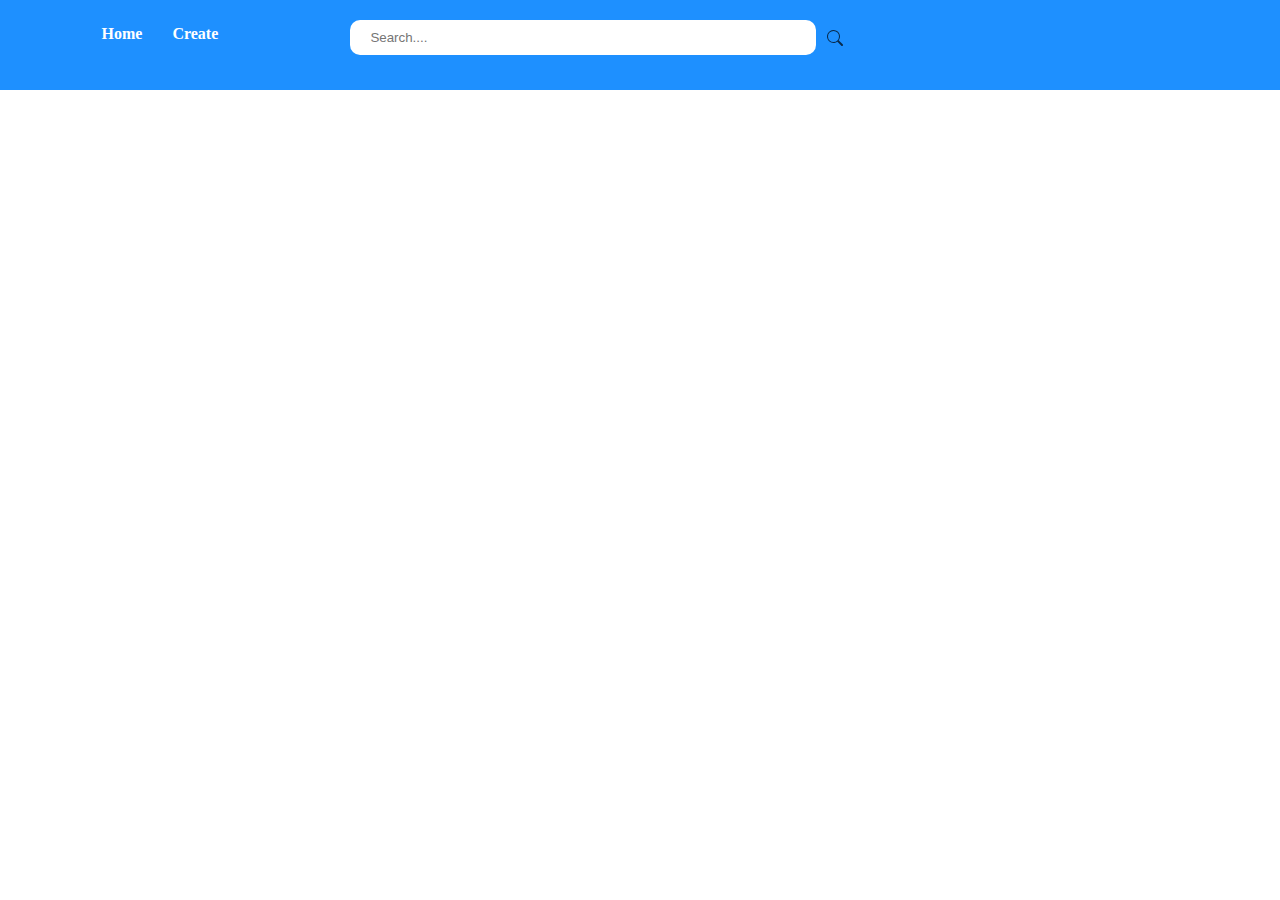
==== commit 8a4d2518: "testing" ====
--- a/facebook/index.html
+++ b/facebook/index.html
@@ -29,6 +29,7 @@
           <button>search</button>
         </form>
       </div>
+
       <div class="header-third">
         <img
           src="https://lh3.googleusercontent.com/[base64]w620-h823-no?authuser=0"
@@ -41,513 +42,533 @@
         <button><i class="fa-solid fa-user-group"></i></button>
         <button><i class="fa-solid fa-caret-down"></i></button>
       </div>
+
+      <label>
+        <input type="checkbox" />
+        <span class="menu"> <span class="hamburger"></span> </span>
+
+        <div class="hamburger-header">
+          <img
+            src="https://lh3.googleusercontent.com/[base64]w620-h823-no?authuser=0"
+            alt=""
+          />
+          <button><i class="fa fa-user"></i></button>
+          <button><i class="fa-solid fa-comment"></i></button>
+          <button><i class="fa-solid fa-bell"></i></button>
+          <button><i class="fa-solid fa-circle-question"></i></button>
+          <button><i class="fa-solid fa-user-group"></i></button>
+          <button><i class="fa-solid fa-caret-down"></i></button>
+        </div>
+      </label>
     </div>
 
-    <div class="body">
-      <div class="left-sidebar">
-        <div class="left-top-sidebar">
-          <div class="profile">
-            <img
-              src="https://lh3.googleusercontent.com/[base64]w620-h823-no?authuser=0"
-              alt=""
-            />
+    <section>
+      <div class="body">
+        <div class="left-sidebar">
+          <div class="left-top-sidebar">
+            <div class="profile">
+              <img
+                src="https://lh3.googleusercontent.com/[base64]w620-h823-no?authuser=0"
+                alt=""
+              />
+              <span>
+                <h4>Abolarin Nathaniel Okiki-ola</h4>
+                <h6>Lagos, NG</h6>
+              </span>
+            </div>
+            <hr />
+            <a href="#">1130 Posts</a>
+            <a href="#">120 Friends</a>
+            <hr />
+            <a href="#">Feed</a>
+            <a href="#">Recent News</a>
+            <a href="#">Pages</a>
+            <a href="#">Events</a>
+            <a href="#">Food of Pages</a>
+            <a href="#">Saved</a>
+            <a href="#">Recommendations</a>
+            <a href="#">Memories</a>
+            <button>View More</button>
+          </div>
+          <div class="left-bottom-sidebar">
             <span>
-              <h4>Abolarin Nathaniel Okiki-ola</h4>
-              <h6>Lagos, NG</h6>
+              <h4>Gallery</h4>
+              <p>124 Photos</p>
             </span>
-          </div>
-          <hr />
-          <a href="#">1130 Posts</a>
-          <a href="#">120 Friends</a>
-          <hr />
-          <a href="#">Feed</a>
-          <a href="#">Recent News</a>
-          <a href="#">Pages</a>
-          <a href="#">Events</a>
-          <a href="#">Food of Pages</a>
-          <a href="#">Saved</a>
-          <a href="#">Recommendations</a>
-          <a href="#">Memories</a>
-          <button>View More</button>
+            <div class="gallery">
+              <img src="./logo1.jpg" alt="" />
+              <img src="./logo2.jpg" alt="" />
+              <img src="./1.jpg" alt="" />
+              <img src="./2.jpg" alt="" />
+              <img src="./3.jpg" alt="" />
+              <img src="./4.jpg" alt="" />
+              <img src="./5.jpg" alt="" />
+              <img src="./6.jpg" alt="" />
+              <img src="./7.jpg" alt="" />
+              <img src="./8.jpg" alt="" />
+              <img src="./logo1.jpg" alt="" />
+              <img src="./logo2.jpg" alt="" />
+              <img src="./logo1.jpg" alt="" />
+              <img src="./logo2.jpg" alt="" />
+              <img src="./logo1.jpg" alt="" />
+              <img src="./logo2.jpg" alt="" />
+              <img src="./logo1.jpg" alt="" />
+              <img src="./logo2.jpg" alt="" />
+              <img src="./logo1.jpg" alt="" />
+              <img src="./logo2.jpg" alt="" />
+              <img src="./logo1.jpg" alt="" />
+              <img src="./logo2.jpg" alt="" />
+              <img src="./logo1.jpg" alt="" />
+              <img src="./logo2.jpg" alt="" />
+              <img src="./logo1.jpg" alt="" />
+              <img src="./logo2.jpg" alt="" />
+              <img src="./logo1.jpg" alt="" />
+              <img src="./logo2.jpg" alt="" />
+            </div>
+          </div>
         </div>
-        <div class="left-bottom-sidebar">
-          <span>
-            <h4>Gallery</h4>
-            <p>124 Photos</p>
-          </span>
-          <div class="gallery">
-            <img src="./logo1.jpg" alt="" />
-            <img src="./logo2.jpg" alt="" />
+
+        <div class="body-content">
+          <div class="searches">
+            <div class="top-searches">
+              <img src="./Screenshot_20220623125220.jpg" alt="" />
+              <p>What are you thinking, Nathaniel?</p>
+            </div>
+            <form action="">
+              <input type="text" name="friends" placeholder="Find Friends" />
+            </form>
+            <div class="more-searches">
+              <button>Picture/Friends</button>
+              <button>More Friends</button>
+              <button>Sentiments</button>
+              <button>Picture/Friends</button>
+              <button>More Friends</button>
+              <button>Sentiments</button>
+              <button>Picture/Friends</button>
+              <button>More Friends</button>
+              <button>Sentiments</button>
+              <button>Picture/Friends</button>
+              <button>More Friends</button>
+              <button>Sentiments</button>
+            </div>
+          </div>
+          <div class="stories">
+            <h4>Stories</h4>
+            <div class="image-stories">
+              <img
+                src="https://encrypted-tbn0.gstatic.com/images?q=tbn:ANd9GcRsOOHDe9X2VAZcfme38t50bLUd3NYf5eweBg&usqp=CAU"
+                alt=""
+              />
+
+              <img
+                src="https://encrypted-tbn0.gstatic.com/images?q=tbn:ANd9GcSp8jO4g1621Lr0jPVvymmfC93cASAnFdvhAA&usqp=CAU"
+                alt=""
+              />
+              <img
+                src="https://encrypted-tbn0.gstatic.com/images?q=tbn:ANd9GcRbYCR7QRx0KETf6ZrcA005ODs3PqUcTuOQjg&usqp=CAU"
+                alt=""
+              />
+              <img
+                src="https://encrypted-tbn0.gstatic.com/images?q=tbn:ANd9GcT_KyWQiefIw_S0Dr_vsSAWAdy7IEzYcLXIzQ&usqp=CAU"
+                alt=""
+              />
+              <img
+                src="https://encrypted-tbn0.gstatic.com/images?q=tbn:ANd9GcSdAmg0G1Xhd7ap71bFfsAjOcZQmWb2IDW8vg&usqp=CAU"
+                alt=""
+              />
+              <img
+                src="https://encrypted-tbn0.gstatic.com/images?q=tbn:ANd9GcSqw_Txd8h-LKDSWhCuM8jLu18-Bix4EAS0wg&usqp=CAU"
+                alt=""
+              />
+              <img
+                src="https://www.holidify.com/images/bgImages/PHUKET.jpg"
+                alt=""
+              />
+              <img
+                src="[data-uri]"
+                alt=""
+              />
+              <img
+                src="[data-uri]"
+                alt=""
+              /><img
+                src="[data-uri]"
+                alt=""
+              />
+            </div>
+          </div>
+          <div class="post">
+            <div class="user-post">
+              <div class="user-post-info">
+                <img src="./5.jpg" alt="" />
+                <span>
+                  <h4>Abolarin Nathaniel Okiki-ola</h4>
+                  <pre>4h Ojo, Barracks</pre>
+                </span>
+              </div>
+              <span>29 min</span>
+            </div>
+            <p>
+              Lorem ipsum dolor sit amet consectetur adipisicing elit. Rem quas
+              similique in nemo totam labore nisi, aspernatur ea illo quod
+              doloremque, qui facilis ipsum quo, cumque modi velit ex! Dolores.
+            </p>
+            <img src="./4.jpg" alt="" />
+            <div class="reactions">
+              <a href="#">
+                <i class="fa-solid fa-heart" style="color: red"></i>
+                <i class="fa-solid fa-thumbs-up" style="color: blue"></i>
+                <i
+                  class="fa-solid fa-face-smile"
+                  style="
+                    color: yellow;
+                    outline: 1px solid lightyellow;
+                    border-radius: 100%;
+                  "
+                ></i>
+                <span style="color: black; font-size: 10px">1.7mil</span>
+              </a>
+              <hr />
+              <div class="active-reactions">
+                <a href="#"><i class="fa fa-thumbs-up"></i>Like</a>
+                <a href="#"><i class="fa-solid fa-message"></i>Comment</a>
+                <a href="#"><i class="fa-solid fa-share"></i>Share</a>
+              </div>
+            </div>
+          </div>
+          <div class="post">
+            <div class="user-post">
+              <div class="user-post-info">
+                <img src="./5.jpg" alt="" />
+                <span>
+                  <h4>Abolarin Nathaniel Okiki-ola</h4>
+                  <pre>4h Ojo, Barracks</pre>
+                </span>
+              </div>
+              <span>29 min</span>
+            </div>
+            <p>
+              Lorem ipsum dolor sit amet consectetur adipisicing elit. Rem quas
+              similique in nemo totam labore nisi, aspernatur ea illo quod
+              doloremque, qui facilis ipsum quo, cumque modi velit ex! Dolores.
+            </p>
+            <img src="./5.jpg" alt="" />
+            <div class="reactions">
+              <a href="#">
+                <i class="fa-solid fa-heart" style="color: red"></i>
+                <i class="fa-solid fa-thumbs-up" style="color: blue"></i>
+                <i
+                  class="fa-solid fa-face-smile"
+                  style="
+                    color: yellow;
+                    outline: 1px solid lightyellow;
+                    border-radius: 100%;
+                  "
+                ></i>
+                <span style="color: black; font-size: 10px">1.7mil</span>
+              </a>
+              <hr />
+              <div class="active-reactions">
+                <a href="#"><i class="fa fa-thumbs-up"></i>Like</a>
+                <a href="#"><i class="fa-solid fa-message"></i>Comment</a>
+                <a href="#"><i class="fa-solid fa-share"></i>Share</a>
+              </div>
+            </div>
+          </div>
+          <div class="post">
+            <div class="user-post">
+              <div class="user-post-info">
+                <img src="./5.jpg" alt="" />
+                <span>
+                  <h4>Abolarin Nathaniel Okiki-ola</h4>
+                  <pre>4h Ojo, Barracks</pre>
+                </span>
+              </div>
+              <span>29 min</span>
+            </div>
+            <p>
+              Lorem ipsum dolor sit amet consectetur adipisicing elit. Rem quas
+              similique in nemo totam labore nisi, aspernatur ea illo quod
+              doloremque, qui facilis ipsum quo, cumque modi velit ex! Dolores.
+            </p>
+            <img src="./8.jpg" alt="" />
+            <div class="reactions">
+              <a href="#">
+                <i class="fa-solid fa-heart" style="color: red"></i>
+                <i class="fa-solid fa-thumbs-up" style="color: blue"></i>
+                <i
+                  class="fa-solid fa-face-smile"
+                  style="
+                    color: yellow;
+                    outline: 1px solid lightyellow;
+                    border-radius: 100%;
+                  "
+                ></i>
+                <span style="color: black; font-size: 10px">1.7mil</span>
+              </a>
+              <hr />
+              <div class="active-reactions">
+                <a href="#"><i class="fa fa-thumbs-up"></i>Like</a>
+                <a href="#"><i class="fa-solid fa-message"></i>Comment</a>
+                <a href="#"><i class="fa-solid fa-share"></i>Share</a>
+              </div>
+            </div>
+          </div>
+          <div class="post">
+            <div class="user-post">
+              <div class="user-post-info">
+                <img src="./5.jpg" alt="" />
+                <span>
+                  <h4>Abolarin Nathaniel Okiki-ola</h4>
+                  <pre>4h Ojo, Barracks</pre>
+                </span>
+              </div>
+              <span>29 min</span>
+            </div>
+            <p>
+              Lorem ipsum dolor sit amet consectetur adipisicing elit. Rem quas
+              similique in nemo totam labore nisi, aspernatur ea illo quod
+              doloremque, qui facilis ipsum quo, cumque modi velit ex! Dolores.
+            </p>
+            <img src="./7.jpg" alt="" />
+            <div class="reactions">
+              <a href="#">
+                <i class="fa-solid fa-heart" style="color: red"></i>
+                <i class="fa-solid fa-thumbs-up" style="color: blue"></i>
+                <i
+                  class="fa-solid fa-face-smile"
+                  style="
+                    color: yellow;
+                    outline: 1px solid lightyellow;
+                    border-radius: 100%;
+                  "
+                ></i>
+                <span style="color: black; font-size: 10px">1.7mil</span>
+              </a>
+              <hr />
+              <div class="active-reactions">
+                <a href="#"><i class="fa fa-thumbs-up"></i>Like</a>
+                <a href="#"><i class="fa-solid fa-message"></i>Comment</a>
+                <a href="#"><i class="fa-solid fa-share"></i>Share</a>
+              </div>
+            </div>
+          </div>
+          <div class="post">
+            <div class="user-post">
+              <div class="user-post-info">
+                <img src="./5.jpg" alt="" />
+                <span>
+                  <h4>Abolarin Nathaniel Okiki-ola</h4>
+                  <pre>4h Ojo, Barracks</pre>
+                </span>
+              </div>
+              <span>29 min</span>
+            </div>
+            <p>
+              Lorem ipsum dolor sit amet consectetur adipisicing elit. Rem quas
+              similique in nemo totam labore nisi, aspernatur ea illo quod
+              doloremque, qui facilis ipsum quo, cumque modi velit ex! Dolores.
+            </p>
+            <img src="./6.jpg" alt="" />
+            <div class="reactions">
+              <a href="#">
+                <i class="fa-solid fa-heart" style="color: red"></i>
+                <i class="fa-solid fa-thumbs-up" style="color: blue"></i>
+                <i
+                  class="fa-solid fa-face-smile"
+                  style="
+                    color: yellow;
+                    outline: 1px solid lightyellow;
+                    border-radius: 100%;
+                  "
+                ></i>
+                <span style="color: black; font-size: 10px">1.7mil</span>
+              </a>
+              <hr />
+              <div class="active-reactions">
+                <a href="#"><i class="fa fa-thumbs-up"></i>Like</a>
+                <a href="#"><i class="fa-solid fa-message"></i>Comment</a>
+                <a href="#"><i class="fa-solid fa-share"></i>Share</a>
+              </div>
+            </div>
+          </div>
+          <div class="post">
+            <div class="user-post">
+              <div class="user-post-info">
+                <img src="./5.jpg" alt="" />
+                <span>
+                  <h4>Abolarin Nathaniel Okiki-ola</h4>
+                  <pre>4h Ojo, Barracks</pre>
+                </span>
+              </div>
+              <span>29 min</span>
+            </div>
+            <p>
+              Lorem ipsum dolor sit amet consectetur adipisicing elit. Rem quas
+              similique in nemo totam labore nisi, aspernatur ea illo quod
+              doloremque, qui facilis ipsum quo, cumque modi velit ex! Dolores.
+            </p>
+            <img src="./2.jpg" alt="" />
+            <div class="reactions">
+              <a href="#">
+                <i class="fa-solid fa-heart" style="color: red"></i>
+                <i class="fa-solid fa-thumbs-up" style="color: blue"></i>
+                <i
+                  class="fa-solid fa-face-smile"
+                  style="
+                    color: yellow;
+                    outline: 1px solid lightyellow;
+                    border-radius: 100%;
+                  "
+                ></i>
+                <span style="color: black; font-size: 10px">1.7mil</span>
+              </a>
+              <hr />
+              <div class="active-reactions">
+                <a href="#"><i class="fa fa-thumbs-up"></i>Like</a>
+                <a href="#"><i class="fa-solid fa-message"></i>Comment</a>
+                <a href="#"><i class="fa-solid fa-share"></i>Share</a>
+              </div>
+            </div>
+          </div>
+          <div class="post">
+            <div class="user-post">
+              <div class="user-post-info">
+                <img src="./Screenshot_20220623125220.jpg" alt="" />
+                <span>
+                  <h4>Abolarin Nathaniel Okiki-ola</h4>
+                  <pre>4h Ojo, Barracks</pre>
+                </span>
+              </div>
+              <span>29 min</span>
+            </div>
+            <p>
+              Lorem ipsum dolor sit amet consectetur adipisicing elit. Rem quas
+              similique in nemo totam labore nisi, aspernatur ea illo quod
+              doloremque, qui facilis ipsum quo, cumque modi velit ex! Dolores.
+            </p>
+            <img src="./3.jpg" alt="" />
+            <div class="reactions">
+              <a href="#">
+                <i class="fa-solid fa-heart" style="color: red"></i>
+                <i class="fa-solid fa-thumbs-up" style="color: blue"></i>
+                <i
+                  class="fa-solid fa-face-smile"
+                  style="
+                    color: yellow;
+                    outline: 1px solid lightyellow;
+                    border-radius: 100%;
+                  "
+                ></i>
+                <span style="color: black; font-size: 10px">1.7mil</span>
+              </a>
+              <hr />
+              <div class="active-reactions">
+                <a href="#"><i class="fa fa-thumbs-up"></i>Like</a>
+                <a href="#"><i class="fa-solid fa-message"></i>Comment</a>
+                <a href="#"><i class="fa-solid fa-share"></i>Share</a>
+              </div>
+            </div>
+          </div>
+          <div class="post">
+            <div class="user-post">
+              <div class="user-post-info">
+                <img src="./2.jpg" alt="" />
+                <span>
+                  <h4>Abolarin Nathaniel Okiki-ola</h4>
+                  <pre>4h Ojo, Barracks</pre>
+                </span>
+              </div>
+              <span>29 min</span>
+            </div>
+            <p>
+              Lorem ipsum dolor sit amet consectetur adipisicing elit. Rem quas
+              similique in nemo totam labore nisi, aspernatur ea illo quod
+              doloremque, qui facilis ipsum quo, cumque modi velit ex! Dolores.
+            </p>
             <img src="./1.jpg" alt="" />
-            <img src="./2.jpg" alt="" />
-            <img src="./3.jpg" alt="" />
-            <img src="./4.jpg" alt="" />
-            <img src="./5.jpg" alt="" />
-            <img src="./6.jpg" alt="" />
-            <img src="./7.jpg" alt="" />
-            <img src="./8.jpg" alt="" />
+            <div class="reactions">
+              <a href="#">
+                <i class="fa-solid fa-heart" style="color: red"></i>
+                <i class="fa-solid fa-thumbs-up" style="color: blue"></i>
+                <i
+                  class="fa-solid fa-face-smile"
+                  style="
+                    color: yellow;
+                    outline: 1px solid lightyellow;
+                    border-radius: 100%;
+                  "
+                ></i>
+                <span style="color: black; font-size: 10px">1.7mil</span>
+              </a>
+              <hr />
+              <div class="active-reactions">
+                <a href="#"><i class="fa fa-thumbs-up"></i>Like</a>
+                <a href="#"><i class="fa-solid fa-message"></i>Comment</a>
+                <a href="#"><i class="fa-solid fa-share"></i>Share</a>
+              </div>
+            </div>
+          </div>
+        </div>
+        <div class="body-info">
+          <div class="friend-request">
+            <form action="#">
+              <input type="text" name="search" placeholder="Find Friends" />
+            </form>
+            <span>
+              <p>Friends</p>
+              <a href="#">Add <i class="fa fa-add"></i></a>
+            </span>
+            <div class="friends-list">
+              <button>
+                <img src="./1.jpg" alt="" />
+                <p>Nathaniel Abolarin</p>
+              </button>
+              <button>
+                <img src="./2.jpg" alt="" />
+                <p>Nathaniel Abolarin</p>
+              </button>
+              <button>
+                <img src="./3.jpg" alt="" />
+                <p>Nathaniel Abolarin</p>
+              </button>
+              <button>
+                <img src="./4.jpg" alt="" />
+                <p>Nathaniel Abolarin</p>
+              </button>
+              <button>
+                <img src="./5.jpg" alt="" />
+                <p>Nathaniel Abolarin</p>
+              </button>
+              <button>
+                <img src="./6.jpg" alt="" />
+                <p>Nathaniel Abolarin</p>
+              </button>
+              <button>
+                <img src="./1.jpg" alt="" />
+                <p>Nathaniel Abolarin</p>
+              </button>
+              <button>
+                <img src="./Screenshot_20220623125220.jpg" alt="" />
+                <p>Nathaniel Abolarin</p>
+              </button>
+            </div>
+          </div>
+          <header class="classify">
+            Based On Your classification, we've given you this searches .
+          </header>
+          <div class="classify-images">
             <img src="./logo1.jpg" alt="" />
             <img src="./logo2.jpg" alt="" />
             <img src="./logo1.jpg" alt="" />
             <img src="./logo2.jpg" alt="" />
             <img src="./logo1.jpg" alt="" />
             <img src="./logo2.jpg" alt="" />
-            <img src="./logo1.jpg" alt="" />
-            <img src="./logo2.jpg" alt="" />
-            <img src="./logo1.jpg" alt="" />
-            <img src="./logo2.jpg" alt="" />
-            <img src="./logo1.jpg" alt="" />
-            <img src="./logo2.jpg" alt="" />
-            <img src="./logo1.jpg" alt="" />
-            <img src="./logo2.jpg" alt="" />
-            <img src="./logo1.jpg" alt="" />
-            <img src="./logo2.jpg" alt="" />
-            <img src="./logo1.jpg" alt="" />
-            <img src="./logo2.jpg" alt="" />
           </div>
         </div>
+        <!-- <div class="right-sidebar">I am Right Sidebar</div> -->
       </div>
-
-      <div class="body-content">
-        <div class="searches">
-          <div class="top-searches">
-            <img src="./Screenshot_20220623125220.jpg" alt="" />
-            <p>What are you thinking, Nathaniel?</p>
-          </div>
-          <form action="">
-            <input type="text" name="friends" placeholder="Find Friends" />
-          </form>
-          <div class="more-searches">
-            <button>Picture/Friends</button>
-            <button>More Friends</button>
-            <button>Sentiments</button>
-            <button>Picture/Friends</button>
-            <button>More Friends</button>
-            <button>Sentiments</button>
-            <button>Picture/Friends</button>
-            <button>More Friends</button>
-            <button>Sentiments</button>
-            <button>Picture/Friends</button>
-            <button>More Friends</button>
-            <button>Sentiments</button>
-          </div>
-        </div>
-        <div class="stories">
-          <h4>Stories</h4>
-          <div class="image-stories">
-            <img
-              src="https://encrypted-tbn0.gstatic.com/images?q=tbn:ANd9GcRsOOHDe9X2VAZcfme38t50bLUd3NYf5eweBg&usqp=CAU"
-              alt=""
-            />
-
-            <img
-              src="https://encrypted-tbn0.gstatic.com/images?q=tbn:ANd9GcSp8jO4g1621Lr0jPVvymmfC93cASAnFdvhAA&usqp=CAU"
-              alt=""
-            />
-            <img
-              src="https://encrypted-tbn0.gstatic.com/images?q=tbn:ANd9GcRbYCR7QRx0KETf6ZrcA005ODs3PqUcTuOQjg&usqp=CAU"
-              alt=""
-            />
-            <img
-              src="https://encrypted-tbn0.gstatic.com/images?q=tbn:ANd9GcT_KyWQiefIw_S0Dr_vsSAWAdy7IEzYcLXIzQ&usqp=CAU"
-              alt=""
-            />
-            <img
-              src="https://encrypted-tbn0.gstatic.com/images?q=tbn:ANd9GcSdAmg0G1Xhd7ap71bFfsAjOcZQmWb2IDW8vg&usqp=CAU"
-              alt=""
-            />
-            <img
-              src="https://encrypted-tbn0.gstatic.com/images?q=tbn:ANd9GcSqw_Txd8h-LKDSWhCuM8jLu18-Bix4EAS0wg&usqp=CAU"
-              alt=""
-            />
-            <img
-              src="https://www.holidify.com/images/bgImages/PHUKET.jpg"
-              alt=""
-            />
-            <img
-              src="[data-uri]"
-              alt=""
-            />
-            <img
-              src="[data-uri]"
-              alt=""
-            /><img
-              src="[data-uri]"
-              alt=""
-            />
-          </div>
-        </div>
-        <div class="post">
-          <div class="user-post">
-            <div class="user-post-info">
-              <img src="./5.jpg" alt="" />
-              <span>
-                <h4>Abolarin Nathaniel Okiki-ola</h4>
-                <pre>4h Ojo, Barracks</pre>
-              </span>
-            </div>
-            <span>29 min</span>
-          </div>
-          <p>
-            Lorem ipsum dolor sit amet consectetur adipisicing elit. Rem quas
-            similique in nemo totam labore nisi, aspernatur ea illo quod
-            doloremque, qui facilis ipsum quo, cumque modi velit ex! Dolores.
-          </p>
-          <img src="./4.jpg" alt="" />
-          <div class="reactions">
-            <a href="#">
-              <i class="fa-solid fa-heart" style="color: red"></i>
-              <i class="fa-solid fa-thumbs-up" style="color: blue"></i>
-              <i
-                class="fa-solid fa-face-smile"
-                style="
-                  color: yellow;
-                  outline: 1px solid lightyellow;
-                  border-radius: 100%;
-                "
-              ></i>
-              <span style="color: black; font-size: 10px">1.7mil</span>
-            </a>
-            <hr />
-            <div class="active-reactions">
-              <a href="#"><i class="fa fa-thumbs-up"></i>Like</a>
-              <a href="#"><i class="fa-solid fa-message"></i>Comment</a>
-              <a href="#"><i class="fa-solid fa-share"></i>Share</a>
-            </div>
-          </div>
-        </div>
-        <div class="post">
-          <div class="user-post">
-            <div class="user-post-info">
-              <img src="./5.jpg" alt="" />
-              <span>
-                <h4>Abolarin Nathaniel Okiki-ola</h4>
-                <pre>4h Ojo, Barracks</pre>
-              </span>
-            </div>
-            <span>29 min</span>
-          </div>
-          <p>
-            Lorem ipsum dolor sit amet consectetur adipisicing elit. Rem quas
-            similique in nemo totam labore nisi, aspernatur ea illo quod
-            doloremque, qui facilis ipsum quo, cumque modi velit ex! Dolores.
-          </p>
-          <img src="./5.jpg" alt="" />
-          <div class="reactions">
-            <a href="#">
-              <i class="fa-solid fa-heart" style="color: red"></i>
-              <i class="fa-solid fa-thumbs-up" style="color: blue"></i>
-              <i
-                class="fa-solid fa-face-smile"
-                style="
-                  color: yellow;
-                  outline: 1px solid lightyellow;
-                  border-radius: 100%;
-                "
-              ></i>
-              <span style="color: black; font-size: 10px">1.7mil</span>
-            </a>
-            <hr />
-            <div class="active-reactions">
-              <a href="#"><i class="fa fa-thumbs-up"></i>Like</a>
-              <a href="#"><i class="fa-solid fa-message"></i>Comment</a>
-              <a href="#"><i class="fa-solid fa-share"></i>Share</a>
-            </div>
-          </div>
-        </div>
-        <div class="post">
-          <div class="user-post">
-            <div class="user-post-info">
-              <img src="./5.jpg" alt="" />
-              <span>
-                <h4>Abolarin Nathaniel Okiki-ola</h4>
-                <pre>4h Ojo, Barracks</pre>
-              </span>
-            </div>
-            <span>29 min</span>
-          </div>
-          <p>
-            Lorem ipsum dolor sit amet consectetur adipisicing elit. Rem quas
-            similique in nemo totam labore nisi, aspernatur ea illo quod
-            doloremque, qui facilis ipsum quo, cumque modi velit ex! Dolores.
-          </p>
-          <img src="./8.jpg" alt="" />
-          <div class="reactions">
-            <a href="#">
-              <i class="fa-solid fa-heart" style="color: red"></i>
-              <i class="fa-solid fa-thumbs-up" style="color: blue"></i>
-              <i
-                class="fa-solid fa-face-smile"
-                style="
-                  color: yellow;
-                  outline: 1px solid lightyellow;
-                  border-radius: 100%;
-                "
-              ></i>
-              <span style="color: black; font-size: 10px">1.7mil</span>
-            </a>
-            <hr />
-            <div class="active-reactions">
-              <a href="#"><i class="fa fa-thumbs-up"></i>Like</a>
-              <a href="#"><i class="fa-solid fa-message"></i>Comment</a>
-              <a href="#"><i class="fa-solid fa-share"></i>Share</a>
-            </div>
-          </div>
-        </div>
-        <div class="post">
-          <div class="user-post">
-            <div class="user-post-info">
-              <img src="./5.jpg" alt="" />
-              <span>
-                <h4>Abolarin Nathaniel Okiki-ola</h4>
-                <pre>4h Ojo, Barracks</pre>
-              </span>
-            </div>
-            <span>29 min</span>
-          </div>
-          <p>
-            Lorem ipsum dolor sit amet consectetur adipisicing elit. Rem quas
-            similique in nemo totam labore nisi, aspernatur ea illo quod
-            doloremque, qui facilis ipsum quo, cumque modi velit ex! Dolores.
-          </p>
-          <img src="./7.jpg" alt="" />
-          <div class="reactions">
-            <a href="#">
-              <i class="fa-solid fa-heart" style="color: red"></i>
-              <i class="fa-solid fa-thumbs-up" style="color: blue"></i>
-              <i
-                class="fa-solid fa-face-smile"
-                style="
-                  color: yellow;
-                  outline: 1px solid lightyellow;
-                  border-radius: 100%;
-                "
-              ></i>
-              <span style="color: black; font-size: 10px">1.7mil</span>
-            </a>
-            <hr />
-            <div class="active-reactions">
-              <a href="#"><i class="fa fa-thumbs-up"></i>Like</a>
-              <a href="#"><i class="fa-solid fa-message"></i>Comment</a>
-              <a href="#"><i class="fa-solid fa-share"></i>Share</a>
-            </div>
-          </div>
-        </div>
-        <div class="post">
-          <div class="user-post">
-            <div class="user-post-info">
-              <img src="./5.jpg" alt="" />
-              <span>
-                <h4>Abolarin Nathaniel Okiki-ola</h4>
-                <pre>4h Ojo, Barracks</pre>
-              </span>
-            </div>
-            <span>29 min</span>
-          </div>
-          <p>
-            Lorem ipsum dolor sit amet consectetur adipisicing elit. Rem quas
-            similique in nemo totam labore nisi, aspernatur ea illo quod
-            doloremque, qui facilis ipsum quo, cumque modi velit ex! Dolores.
-          </p>
-          <img src="./6.jpg" alt="" />
-          <div class="reactions">
-            <a href="#">
-              <i class="fa-solid fa-heart" style="color: red"></i>
-              <i class="fa-solid fa-thumbs-up" style="color: blue"></i>
-              <i
-                class="fa-solid fa-face-smile"
-                style="
-                  color: yellow;
-                  outline: 1px solid lightyellow;
-                  border-radius: 100%;
-                "
-              ></i>
-              <span style="color: black; font-size: 10px">1.7mil</span>
-            </a>
-            <hr />
-            <div class="active-reactions">
-              <a href="#"><i class="fa fa-thumbs-up"></i>Like</a>
-              <a href="#"><i class="fa-solid fa-message"></i>Comment</a>
-              <a href="#"><i class="fa-solid fa-share"></i>Share</a>
-            </div>
-          </div>
-        </div>
-        <div class="post">
-          <div class="user-post">
-            <div class="user-post-info">
-              <img src="./5.jpg" alt="" />
-              <span>
-                <h4>Abolarin Nathaniel Okiki-ola</h4>
-                <pre>4h Ojo, Barracks</pre>
-              </span>
-            </div>
-            <span>29 min</span>
-          </div>
-          <p>
-            Lorem ipsum dolor sit amet consectetur adipisicing elit. Rem quas
-            similique in nemo totam labore nisi, aspernatur ea illo quod
-            doloremque, qui facilis ipsum quo, cumque modi velit ex! Dolores.
-          </p>
-          <img src="./2.jpg" alt="" />
-          <div class="reactions">
-            <a href="#">
-              <i class="fa-solid fa-heart" style="color: red"></i>
-              <i class="fa-solid fa-thumbs-up" style="color: blue"></i>
-              <i
-                class="fa-solid fa-face-smile"
-                style="
-                  color: yellow;
-                  outline: 1px solid lightyellow;
-                  border-radius: 100%;
-                "
-              ></i>
-              <span style="color: black; font-size: 10px">1.7mil</span>
-            </a>
-            <hr />
-            <div class="active-reactions">
-              <a href="#"><i class="fa fa-thumbs-up"></i>Like</a>
-              <a href="#"><i class="fa-solid fa-message"></i>Comment</a>
-              <a href="#"><i class="fa-solid fa-share"></i>Share</a>
-            </div>
-          </div>
-        </div>
-        <div class="post">
-          <div class="user-post">
-            <div class="user-post-info">
-              <img src="./Screenshot_20220623125220.jpg" alt="" />
-              <span>
-                <h4>Abolarin Nathaniel Okiki-ola</h4>
-                <pre>4h Ojo, Barracks</pre>
-              </span>
-            </div>
-            <span>29 min</span>
-          </div>
-          <p>
-            Lorem ipsum dolor sit amet consectetur adipisicing elit. Rem quas
-            similique in nemo totam labore nisi, aspernatur ea illo quod
-            doloremque, qui facilis ipsum quo, cumque modi velit ex! Dolores.
-          </p>
-          <img src="./3.jpg" alt="" />
-          <div class="reactions">
-            <a href="#">
-              <i class="fa-solid fa-heart" style="color: red"></i>
-              <i class="fa-solid fa-thumbs-up" style="color: blue"></i>
-              <i
-                class="fa-solid fa-face-smile"
-                style="
-                  color: yellow;
-                  outline: 1px solid lightyellow;
-                  border-radius: 100%;
-                "
-              ></i>
-              <span style="color: black; font-size: 10px">1.7mil</span>
-            </a>
-            <hr />
-            <div class="active-reactions">
-              <a href="#"><i class="fa fa-thumbs-up"></i>Like</a>
-              <a href="#"><i class="fa-solid fa-message"></i>Comment</a>
-              <a href="#"><i class="fa-solid fa-share"></i>Share</a>
-            </div>
-          </div>
-        </div>
-        <div class="post">
-          <div class="user-post">
-            <div class="user-post-info">
-              <img src="./2.jpg" alt="" />
-              <span>
-                <h4>Abolarin Nathaniel Okiki-ola</h4>
-                <pre>4h Ojo, Barracks</pre>
-              </span>
-            </div>
-            <span>29 min</span>
-          </div>
-          <p>
-            Lorem ipsum dolor sit amet consectetur adipisicing elit. Rem quas
-            similique in nemo totam labore nisi, aspernatur ea illo quod
-            doloremque, qui facilis ipsum quo, cumque modi velit ex! Dolores.
-          </p>
-          <img src="./1.jpg" alt="" />
-          <div class="reactions">
-            <a href="#">
-              <i class="fa-solid fa-heart" style="color: red"></i>
-              <i class="fa-solid fa-thumbs-up" style="color: blue"></i>
-              <i
-                class="fa-solid fa-face-smile"
-                style="
-                  color: yellow;
-                  outline: 1px solid lightyellow;
-                  border-radius: 100%;
-                "
-              ></i>
-              <span style="color: black; font-size: 10px">1.7mil</span>
-            </a>
-            <hr />
-            <div class="active-reactions">
-              <a href="#"><i class="fa fa-thumbs-up"></i>Like</a>
-              <a href="#"><i class="fa-solid fa-message"></i>Comment</a>
-              <a href="#"><i class="fa-solid fa-share"></i>Share</a>
-            </div>
-          </div>
-        </div>
-      </div>
-      <div class="body-info">
-        <div class="friend-request">
-          <form action="#">
-            <input type="text" name="search" placeholder="Find Friends" />
-          </form>
-          <span>
-            <p>Friends</p>
-            <a href="#">Add <i class="fa fa-add"></i></a>
-          </span>
-          <div class="friends-list">
-            <button>
-              <img src="./1.jpg" alt="" />
-              <p>Nathaniel Abolarin</p>
-            </button>
-            <button>
-              <img src="./2.jpg" alt="" />
-              <p>Nathaniel Abolarin</p>
-            </button>
-            <button>
-              <img src="./3.jpg" alt="" />
-              <p>Nathaniel Abolarin</p>
-            </button>
-            <button>
-              <img src="./4.jpg" alt="" />
-              <p>Nathaniel Abolarin</p>
-            </button>
-            <button>
-              <img src="./5.jpg" alt="" />
-              <p>Nathaniel Abolarin</p>
-            </button>
-            <button>
-              <img src="./6.jpg" alt="" />
-              <p>Nathaniel Abolarin</p>
-            </button>
-            <button>
-              <img src="./1.jpg" alt="" />
-              <p>Nathaniel Abolarin</p>
-            </button>
-            <button>
-              <img src="./Screenshot_20220623125220.jpg" alt="" />
-              <p>Nathaniel Abolarin</p>
-            </button>
-          </div>
-        </div>
-        <header class="classify">
-          Based On Your classification, we've given you this searches .
-        </header>
-        <div class="classify-images">
-          <img src="./logo1.jpg" alt="" />
-          <img src="./logo2.jpg" alt="" />
-          <img src="./logo1.jpg" alt="" />
-          <img src="./logo2.jpg" alt="" />
-          <img src="./logo1.jpg" alt="" />
-          <img src="./logo2.jpg" alt="" />
-        </div>
-      </div>
-      <!-- <div class="right-sidebar">I am Right Sidebar</div> -->
-    </div>
+    </section>
     <script src="index.js"></script>
   </body>
 </html>
--- a/facebook/style.css
+++ b/facebook/style.css
@@ -11,9 +11,108 @@
 }
 @media only screen and (max-width: 600px) {
   body {
-    background: purple;
-  }
-}
+    background: none;
+  }
+
+  *,
+  *:before,
+  *:after {
+    box-sizing: border-box;
+  }
+
+  label .menu {
+    position: absolute;
+    right: 0;
+    top: -100px;
+    z-index: 10;
+    width: 100px;
+    height: 176px;
+    background: none;
+    -webkit-transition: 0.5s ease-in-out;
+    transition: 0.5s ease-in-out;
+    cursor: pointer;
+  }
+
+  label .hamburger {
+    position: absolute;
+    top: 135px;
+    left: 50px;
+    width: 30px;
+    height: 4px;
+    background: white;
+    display: block;
+    -webkit-transform-origin: center;
+    transform-origin: center;
+    -webkit-transition: 0.5s ease-in-out;
+    transition: 0.5s ease-in-out;
+  }
+
+  label .hamburger:after,
+  label .hamburger:before {
+    -webkit-transition: 0.5s ease-in-out;
+    transition: 0.5s ease-in-out;
+    content: "";
+    position: absolute;
+    display: block;
+    width: 100%;
+    height: 100%;
+    background: white;
+  }
+
+  label .hamburger:before {
+    top: -10px;
+  }
+
+  label .hamburger:after {
+    bottom: -10px;
+  }
+
+  label input {
+    display: none;
+  }
+
+  label input:checked + .menu {
+    box-shadow: 0 0 0 120vh dodgerblue;
+    border-radius: 0;
+  }
+
+  label input:checked + .menu .hamburger {
+    -webkit-transform: rotate(45deg);
+    transform: rotate(45deg);
+  }
+
+  label input:checked + .menu .hamburger:after {
+    -webkit-transform: rotate(90deg);
+    transform: rotate(90deg);
+    bottom: 0;
+  }
+
+  label input:checked + .menu .hamburger:before {
+    -webkit-transform: rotate(90deg);
+    transform: rotate(90deg);
+    top: 0;
+  }
+
+  label input:checked + .menu + ul {
+    opacity: 1;
+  }
+
+  label ul {
+    z-index: 200;
+    position: absolute;
+    top: 50%;
+    left: 50%;
+    -webkit-transform: translate(-50%, -50%);
+    transform: translate(-50%, -50%);
+    opacity: 0;
+    -webkit-transition: 0.25s 0s ease-in-out;
+    transition: 0.25s 0s ease-in-out;
+  }
+}
+label input {
+  display: none;
+}
+
 body::-webkit-scrollbar {
   width: 5px;
 }
@@ -26,11 +125,16 @@
   border-radius: 10px;
 }
 
+/* section of the body  */
+section {
+  display: none;
+}
+
 /* header */
 div.header {
   padding: 10px;
   background: dodgerblue;
-  border-bottom: 2px solid black;
+  /* border-bottom: 2px solid black; */
   height: 10vh;
   display: flex;
   justify-content: space-around;
@@ -89,6 +193,9 @@
   outline: 1px solid grey;
   border: 0;
 }
+div.hamburger-header {
+  display: none;
+}
 div.header-third {
   background: none;
   display: flex;
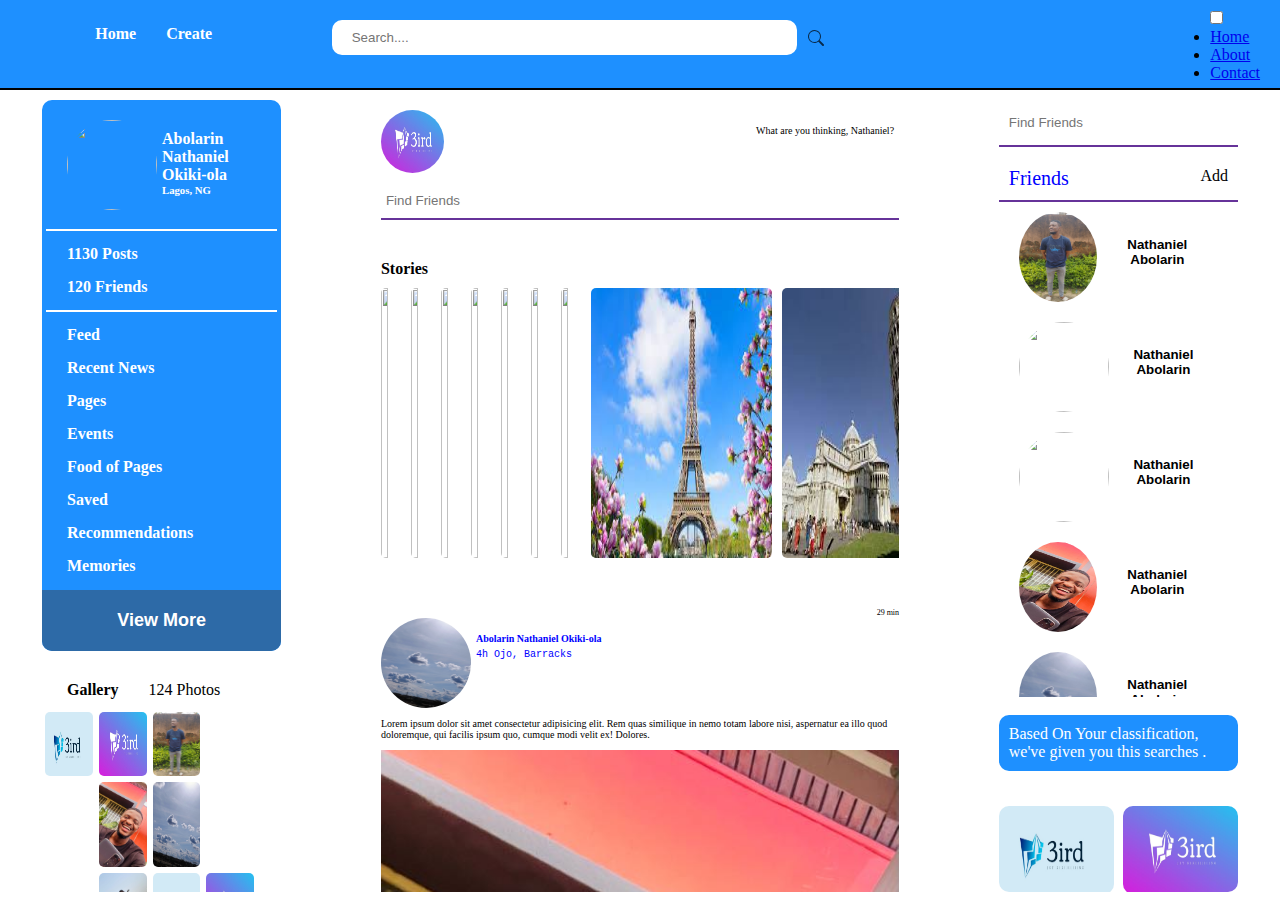
==== commit 5e0f491c: "testing 1" ====
--- a/facebook/index.html
+++ b/facebook/index.html
@@ -29,7 +29,6 @@
           <button>search</button>
         </form>
       </div>
-
       <div class="header-third">
         <img
           src="https://lh3.googleusercontent.com/[base64]w620-h823-no?authuser=0"
@@ -43,532 +42,523 @@
         <button><i class="fa-solid fa-caret-down"></i></button>
       </div>
 
+      <!-- hamburger menu -->
       <label>
         <input type="checkbox" />
         <span class="menu"> <span class="hamburger"></span> </span>
-
-        <div class="hamburger-header">
-          <img
-            src="https://lh3.googleusercontent.com/[base64]w620-h823-no?authuser=0"
-            alt=""
-          />
-          <button><i class="fa fa-user"></i></button>
-          <button><i class="fa-solid fa-comment"></i></button>
-          <button><i class="fa-solid fa-bell"></i></button>
-          <button><i class="fa-solid fa-circle-question"></i></button>
-          <button><i class="fa-solid fa-user-group"></i></button>
-          <button><i class="fa-solid fa-caret-down"></i></button>
-        </div>
+        <ul>
+          <li><a href="#">Home</a></li>
+          <li><a href="#">About</a></li>
+          <li><a href="#">Contact</a></li>
+        </ul>
       </label>
     </div>
 
-    <section>
-      <div class="body">
-        <div class="left-sidebar">
-          <div class="left-top-sidebar">
-            <div class="profile">
-              <img
-                src="https://lh3.googleusercontent.com/[base64]w620-h823-no?authuser=0"
-                alt=""
-              />
-              <span>
-                <h4>Abolarin Nathaniel Okiki-ola</h4>
-                <h6>Lagos, NG</h6>
-              </span>
-            </div>
-            <hr />
-            <a href="#">1130 Posts</a>
-            <a href="#">120 Friends</a>
-            <hr />
-            <a href="#">Feed</a>
-            <a href="#">Recent News</a>
-            <a href="#">Pages</a>
-            <a href="#">Events</a>
-            <a href="#">Food of Pages</a>
-            <a href="#">Saved</a>
-            <a href="#">Recommendations</a>
-            <a href="#">Memories</a>
-            <button>View More</button>
-          </div>
-          <div class="left-bottom-sidebar">
+    <div class="body">
+      <div class="left-sidebar">
+        <div class="left-top-sidebar">
+          <div class="profile">
+            <img
+              src="https://lh3.googleusercontent.com/[base64]w620-h823-no?authuser=0"
+              alt=""
+            />
             <span>
-              <h4>Gallery</h4>
-              <p>124 Photos</p>
+              <h4>Abolarin Nathaniel Okiki-ola</h4>
+              <h6>Lagos, NG</h6>
             </span>
-            <div class="gallery">
-              <img src="./logo1.jpg" alt="" />
-              <img src="./logo2.jpg" alt="" />
+          </div>
+          <hr />
+          <a href="#">1130 Posts</a>
+          <a href="#">120 Friends</a>
+          <hr />
+          <a href="#">Feed</a>
+          <a href="#">Recent News</a>
+          <a href="#">Pages</a>
+          <a href="#">Events</a>
+          <a href="#">Food of Pages</a>
+          <a href="#">Saved</a>
+          <a href="#">Recommendations</a>
+          <a href="#">Memories</a>
+          <button>View More</button>
+        </div>
+        <div class="left-bottom-sidebar">
+          <span>
+            <h4>Gallery</h4>
+            <p>124 Photos</p>
+          </span>
+          <div class="gallery">
+            <img src="./logo1.jpg" alt="" />
+            <img src="./logo2.jpg" alt="" />
+            <img src="./1.jpg" alt="" />
+            <img src="./2.jpg" alt="" />
+            <img src="./3.jpg" alt="" />
+            <img src="./4.jpg" alt="" />
+            <img src="./5.jpg" alt="" />
+            <img src="./6.jpg" alt="" />
+            <img src="./7.jpg" alt="" />
+            <img src="./8.jpg" alt="" />
+            <img src="./logo1.jpg" alt="" />
+            <img src="./logo2.jpg" alt="" />
+            <img src="./logo1.jpg" alt="" />
+            <img src="./logo2.jpg" alt="" />
+            <img src="./logo1.jpg" alt="" />
+            <img src="./logo2.jpg" alt="" />
+            <img src="./logo1.jpg" alt="" />
+            <img src="./logo2.jpg" alt="" />
+            <img src="./logo1.jpg" alt="" />
+            <img src="./logo2.jpg" alt="" />
+            <img src="./logo1.jpg" alt="" />
+            <img src="./logo2.jpg" alt="" />
+            <img src="./logo1.jpg" alt="" />
+            <img src="./logo2.jpg" alt="" />
+            <img src="./logo1.jpg" alt="" />
+            <img src="./logo2.jpg" alt="" />
+            <img src="./logo1.jpg" alt="" />
+            <img src="./logo2.jpg" alt="" />
+          </div>
+        </div>
+      </div>
+
+      <div class="body-content">
+        <div class="searches">
+          <div class="top-searches">
+            <img src="./Screenshot_20220623125220.jpg" alt="" />
+            <p>What are you thinking, Nathaniel?</p>
+          </div>
+          <form action="">
+            <input type="text" name="friends" placeholder="Find Friends" />
+          </form>
+          <div class="more-searches">
+            <button>Picture/Friends</button>
+            <button>More Friends</button>
+            <button>Sentiments</button>
+            <button>Picture/Friends</button>
+            <button>More Friends</button>
+            <button>Sentiments</button>
+            <button>Picture/Friends</button>
+            <button>More Friends</button>
+            <button>Sentiments</button>
+            <button>Picture/Friends</button>
+            <button>More Friends</button>
+            <button>Sentiments</button>
+          </div>
+        </div>
+        <div class="stories">
+          <h4>Stories</h4>
+          <div class="image-stories">
+            <img
+              src="https://encrypted-tbn0.gstatic.com/images?q=tbn:ANd9GcRsOOHDe9X2VAZcfme38t50bLUd3NYf5eweBg&usqp=CAU"
+              alt=""
+            />
+
+            <img
+              src="https://encrypted-tbn0.gstatic.com/images?q=tbn:ANd9GcSp8jO4g1621Lr0jPVvymmfC93cASAnFdvhAA&usqp=CAU"
+              alt=""
+            />
+            <img
+              src="https://encrypted-tbn0.gstatic.com/images?q=tbn:ANd9GcRbYCR7QRx0KETf6ZrcA005ODs3PqUcTuOQjg&usqp=CAU"
+              alt=""
+            />
+            <img
+              src="https://encrypted-tbn0.gstatic.com/images?q=tbn:ANd9GcT_KyWQiefIw_S0Dr_vsSAWAdy7IEzYcLXIzQ&usqp=CAU"
+              alt=""
+            />
+            <img
+              src="https://encrypted-tbn0.gstatic.com/images?q=tbn:ANd9GcSdAmg0G1Xhd7ap71bFfsAjOcZQmWb2IDW8vg&usqp=CAU"
+              alt=""
+            />
+            <img
+              src="https://encrypted-tbn0.gstatic.com/images?q=tbn:ANd9GcSqw_Txd8h-LKDSWhCuM8jLu18-Bix4EAS0wg&usqp=CAU"
+              alt=""
+            />
+            <img
+              src="https://www.holidify.com/images/bgImages/PHUKET.jpg"
+              alt=""
+            />
+            <img
+              src="[data-uri]"
+              alt=""
+            />
+            <img
+              src="[data-uri]"
+              alt=""
+            /><img
+              src="[data-uri]"
+              alt=""
+            />
+          </div>
+        </div>
+        <div class="post">
+          <div class="user-post">
+            <div class="user-post-info">
+              <img src="./5.jpg" alt="" />
+              <span>
+                <h4>Abolarin Nathaniel Okiki-ola</h4>
+                <pre>4h Ojo, Barracks</pre>
+              </span>
+            </div>
+            <span>29 min</span>
+          </div>
+          <p>
+            Lorem ipsum dolor sit amet consectetur adipisicing elit. Rem quas
+            similique in nemo totam labore nisi, aspernatur ea illo quod
+            doloremque, qui facilis ipsum quo, cumque modi velit ex! Dolores.
+          </p>
+          <img src="./4.jpg" alt="" />
+          <div class="reactions">
+            <a href="#">
+              <i class="fa-solid fa-heart" style="color: red"></i>
+              <i class="fa-solid fa-thumbs-up" style="color: blue"></i>
+              <i
+                class="fa-solid fa-face-smile"
+                style="
+                  color: yellow;
+                  outline: 1px solid lightyellow;
+                  border-radius: 100%;
+                "
+              ></i>
+              <span style="color: black; font-size: 10px">1.7mil</span>
+            </a>
+            <hr />
+            <div class="active-reactions">
+              <a href="#"><i class="fa fa-thumbs-up"></i>Like</a>
+              <a href="#"><i class="fa-solid fa-message"></i>Comment</a>
+              <a href="#"><i class="fa-solid fa-share"></i>Share</a>
+            </div>
+          </div>
+        </div>
+        <div class="post">
+          <div class="user-post">
+            <div class="user-post-info">
+              <img src="./5.jpg" alt="" />
+              <span>
+                <h4>Abolarin Nathaniel Okiki-ola</h4>
+                <pre>4h Ojo, Barracks</pre>
+              </span>
+            </div>
+            <span>29 min</span>
+          </div>
+          <p>
+            Lorem ipsum dolor sit amet consectetur adipisicing elit. Rem quas
+            similique in nemo totam labore nisi, aspernatur ea illo quod
+            doloremque, qui facilis ipsum quo, cumque modi velit ex! Dolores.
+          </p>
+          <img src="./5.jpg" alt="" />
+          <div class="reactions">
+            <a href="#">
+              <i class="fa-solid fa-heart" style="color: red"></i>
+              <i class="fa-solid fa-thumbs-up" style="color: blue"></i>
+              <i
+                class="fa-solid fa-face-smile"
+                style="
+                  color: yellow;
+                  outline: 1px solid lightyellow;
+                  border-radius: 100%;
+                "
+              ></i>
+              <span style="color: black; font-size: 10px">1.7mil</span>
+            </a>
+            <hr />
+            <div class="active-reactions">
+              <a href="#"><i class="fa fa-thumbs-up"></i>Like</a>
+              <a href="#"><i class="fa-solid fa-message"></i>Comment</a>
+              <a href="#"><i class="fa-solid fa-share"></i>Share</a>
+            </div>
+          </div>
+        </div>
+        <div class="post">
+          <div class="user-post">
+            <div class="user-post-info">
+              <img src="./5.jpg" alt="" />
+              <span>
+                <h4>Abolarin Nathaniel Okiki-ola</h4>
+                <pre>4h Ojo, Barracks</pre>
+              </span>
+            </div>
+            <span>29 min</span>
+          </div>
+          <p>
+            Lorem ipsum dolor sit amet consectetur adipisicing elit. Rem quas
+            similique in nemo totam labore nisi, aspernatur ea illo quod
+            doloremque, qui facilis ipsum quo, cumque modi velit ex! Dolores.
+          </p>
+          <img src="./8.jpg" alt="" />
+          <div class="reactions">
+            <a href="#">
+              <i class="fa-solid fa-heart" style="color: red"></i>
+              <i class="fa-solid fa-thumbs-up" style="color: blue"></i>
+              <i
+                class="fa-solid fa-face-smile"
+                style="
+                  color: yellow;
+                  outline: 1px solid lightyellow;
+                  border-radius: 100%;
+                "
+              ></i>
+              <span style="color: black; font-size: 10px">1.7mil</span>
+            </a>
+            <hr />
+            <div class="active-reactions">
+              <a href="#"><i class="fa fa-thumbs-up"></i>Like</a>
+              <a href="#"><i class="fa-solid fa-message"></i>Comment</a>
+              <a href="#"><i class="fa-solid fa-share"></i>Share</a>
+            </div>
+          </div>
+        </div>
+        <div class="post">
+          <div class="user-post">
+            <div class="user-post-info">
+              <img src="./5.jpg" alt="" />
+              <span>
+                <h4>Abolarin Nathaniel Okiki-ola</h4>
+                <pre>4h Ojo, Barracks</pre>
+              </span>
+            </div>
+            <span>29 min</span>
+          </div>
+          <p>
+            Lorem ipsum dolor sit amet consectetur adipisicing elit. Rem quas
+            similique in nemo totam labore nisi, aspernatur ea illo quod
+            doloremque, qui facilis ipsum quo, cumque modi velit ex! Dolores.
+          </p>
+          <img src="./7.jpg" alt="" />
+          <div class="reactions">
+            <a href="#">
+              <i class="fa-solid fa-heart" style="color: red"></i>
+              <i class="fa-solid fa-thumbs-up" style="color: blue"></i>
+              <i
+                class="fa-solid fa-face-smile"
+                style="
+                  color: yellow;
+                  outline: 1px solid lightyellow;
+                  border-radius: 100%;
+                "
+              ></i>
+              <span style="color: black; font-size: 10px">1.7mil</span>
+            </a>
+            <hr />
+            <div class="active-reactions">
+              <a href="#"><i class="fa fa-thumbs-up"></i>Like</a>
+              <a href="#"><i class="fa-solid fa-message"></i>Comment</a>
+              <a href="#"><i class="fa-solid fa-share"></i>Share</a>
+            </div>
+          </div>
+        </div>
+        <div class="post">
+          <div class="user-post">
+            <div class="user-post-info">
+              <img src="./5.jpg" alt="" />
+              <span>
+                <h4>Abolarin Nathaniel Okiki-ola</h4>
+                <pre>4h Ojo, Barracks</pre>
+              </span>
+            </div>
+            <span>29 min</span>
+          </div>
+          <p>
+            Lorem ipsum dolor sit amet consectetur adipisicing elit. Rem quas
+            similique in nemo totam labore nisi, aspernatur ea illo quod
+            doloremque, qui facilis ipsum quo, cumque modi velit ex! Dolores.
+          </p>
+          <img src="./6.jpg" alt="" />
+          <div class="reactions">
+            <a href="#">
+              <i class="fa-solid fa-heart" style="color: red"></i>
+              <i class="fa-solid fa-thumbs-up" style="color: blue"></i>
+              <i
+                class="fa-solid fa-face-smile"
+                style="
+                  color: yellow;
+                  outline: 1px solid lightyellow;
+                  border-radius: 100%;
+                "
+              ></i>
+              <span style="color: black; font-size: 10px">1.7mil</span>
+            </a>
+            <hr />
+            <div class="active-reactions">
+              <a href="#"><i class="fa fa-thumbs-up"></i>Like</a>
+              <a href="#"><i class="fa-solid fa-message"></i>Comment</a>
+              <a href="#"><i class="fa-solid fa-share"></i>Share</a>
+            </div>
+          </div>
+        </div>
+        <div class="post">
+          <div class="user-post">
+            <div class="user-post-info">
+              <img src="./5.jpg" alt="" />
+              <span>
+                <h4>Abolarin Nathaniel Okiki-ola</h4>
+                <pre>4h Ojo, Barracks</pre>
+              </span>
+            </div>
+            <span>29 min</span>
+          </div>
+          <p>
+            Lorem ipsum dolor sit amet consectetur adipisicing elit. Rem quas
+            similique in nemo totam labore nisi, aspernatur ea illo quod
+            doloremque, qui facilis ipsum quo, cumque modi velit ex! Dolores.
+          </p>
+          <img src="./2.jpg" alt="" />
+          <div class="reactions">
+            <a href="#">
+              <i class="fa-solid fa-heart" style="color: red"></i>
+              <i class="fa-solid fa-thumbs-up" style="color: blue"></i>
+              <i
+                class="fa-solid fa-face-smile"
+                style="
+                  color: yellow;
+                  outline: 1px solid lightyellow;
+                  border-radius: 100%;
+                "
+              ></i>
+              <span style="color: black; font-size: 10px">1.7mil</span>
+            </a>
+            <hr />
+            <div class="active-reactions">
+              <a href="#"><i class="fa fa-thumbs-up"></i>Like</a>
+              <a href="#"><i class="fa-solid fa-message"></i>Comment</a>
+              <a href="#"><i class="fa-solid fa-share"></i>Share</a>
+            </div>
+          </div>
+        </div>
+        <div class="post">
+          <div class="user-post">
+            <div class="user-post-info">
+              <img src="./Screenshot_20220623125220.jpg" alt="" />
+              <span>
+                <h4>Abolarin Nathaniel Okiki-ola</h4>
+                <pre>4h Ojo, Barracks</pre>
+              </span>
+            </div>
+            <span>29 min</span>
+          </div>
+          <p>
+            Lorem ipsum dolor sit amet consectetur adipisicing elit. Rem quas
+            similique in nemo totam labore nisi, aspernatur ea illo quod
+            doloremque, qui facilis ipsum quo, cumque modi velit ex! Dolores.
+          </p>
+          <img src="./3.jpg" alt="" />
+          <div class="reactions">
+            <a href="#">
+              <i class="fa-solid fa-heart" style="color: red"></i>
+              <i class="fa-solid fa-thumbs-up" style="color: blue"></i>
+              <i
+                class="fa-solid fa-face-smile"
+                style="
+                  color: yellow;
+                  outline: 1px solid lightyellow;
+                  border-radius: 100%;
+                "
+              ></i>
+              <span style="color: black; font-size: 10px">1.7mil</span>
+            </a>
+            <hr />
+            <div class="active-reactions">
+              <a href="#"><i class="fa fa-thumbs-up"></i>Like</a>
+              <a href="#"><i class="fa-solid fa-message"></i>Comment</a>
+              <a href="#"><i class="fa-solid fa-share"></i>Share</a>
+            </div>
+          </div>
+        </div>
+        <div class="post">
+          <div class="user-post">
+            <div class="user-post-info">
+              <img src="./2.jpg" alt="" />
+              <span>
+                <h4>Abolarin Nathaniel Okiki-ola</h4>
+                <pre>4h Ojo, Barracks</pre>
+              </span>
+            </div>
+            <span>29 min</span>
+          </div>
+          <p>
+            Lorem ipsum dolor sit amet consectetur adipisicing elit. Rem quas
+            similique in nemo totam labore nisi, aspernatur ea illo quod
+            doloremque, qui facilis ipsum quo, cumque modi velit ex! Dolores.
+          </p>
+          <img src="./1.jpg" alt="" />
+          <div class="reactions">
+            <a href="#">
+              <i class="fa-solid fa-heart" style="color: red"></i>
+              <i class="fa-solid fa-thumbs-up" style="color: blue"></i>
+              <i
+                class="fa-solid fa-face-smile"
+                style="
+                  color: yellow;
+                  outline: 1px solid lightyellow;
+                  border-radius: 100%;
+                "
+              ></i>
+              <span style="color: black; font-size: 10px">1.7mil</span>
+            </a>
+            <hr />
+            <div class="active-reactions">
+              <a href="#"><i class="fa fa-thumbs-up"></i>Like</a>
+              <a href="#"><i class="fa-solid fa-message"></i>Comment</a>
+              <a href="#"><i class="fa-solid fa-share"></i>Share</a>
+            </div>
+          </div>
+        </div>
+      </div>
+      <div class="body-info">
+        <div class="friend-request">
+          <form action="#">
+            <input type="text" name="search" placeholder="Find Friends" />
+          </form>
+          <span>
+            <p>Friends</p>
+            <a href="#">Add <i class="fa fa-add"></i></a>
+          </span>
+          <div class="friends-list">
+            <button>
               <img src="./1.jpg" alt="" />
+              <p>Nathaniel Abolarin</p>
+            </button>
+            <button>
               <img src="./2.jpg" alt="" />
+              <p>Nathaniel Abolarin</p>
+            </button>
+            <button>
               <img src="./3.jpg" alt="" />
+              <p>Nathaniel Abolarin</p>
+            </button>
+            <button>
               <img src="./4.jpg" alt="" />
-              <img src="./5.jpg" alt="" />
+              <p>Nathaniel Abolarin</p>
+            </button>
+            <button>
+              <img src="./5.jpg" alt="" />
+              <p>Nathaniel Abolarin</p>
+            </button>
+            <button>
               <img src="./6.jpg" alt="" />
-              <img src="./7.jpg" alt="" />
-              <img src="./8.jpg" alt="" />
-              <img src="./logo1.jpg" alt="" />
-              <img src="./logo2.jpg" alt="" />
-              <img src="./logo1.jpg" alt="" />
-              <img src="./logo2.jpg" alt="" />
-              <img src="./logo1.jpg" alt="" />
-              <img src="./logo2.jpg" alt="" />
-              <img src="./logo1.jpg" alt="" />
-              <img src="./logo2.jpg" alt="" />
-              <img src="./logo1.jpg" alt="" />
-              <img src="./logo2.jpg" alt="" />
-              <img src="./logo1.jpg" alt="" />
-              <img src="./logo2.jpg" alt="" />
-              <img src="./logo1.jpg" alt="" />
-              <img src="./logo2.jpg" alt="" />
-              <img src="./logo1.jpg" alt="" />
-              <img src="./logo2.jpg" alt="" />
-              <img src="./logo1.jpg" alt="" />
-              <img src="./logo2.jpg" alt="" />
-            </div>
-          </div>
-        </div>
-
-        <div class="body-content">
-          <div class="searches">
-            <div class="top-searches">
+              <p>Nathaniel Abolarin</p>
+            </button>
+            <button>
+              <img src="./1.jpg" alt="" />
+              <p>Nathaniel Abolarin</p>
+            </button>
+            <button>
               <img src="./Screenshot_20220623125220.jpg" alt="" />
-              <p>What are you thinking, Nathaniel?</p>
-            </div>
-            <form action="">
-              <input type="text" name="friends" placeholder="Find Friends" />
-            </form>
-            <div class="more-searches">
-              <button>Picture/Friends</button>
-              <button>More Friends</button>
-              <button>Sentiments</button>
-              <button>Picture/Friends</button>
-              <button>More Friends</button>
-              <button>Sentiments</button>
-              <button>Picture/Friends</button>
-              <button>More Friends</button>
-              <button>Sentiments</button>
-              <button>Picture/Friends</button>
-              <button>More Friends</button>
-              <button>Sentiments</button>
-            </div>
-          </div>
-          <div class="stories">
-            <h4>Stories</h4>
-            <div class="image-stories">
-              <img
-                src="https://encrypted-tbn0.gstatic.com/images?q=tbn:ANd9GcRsOOHDe9X2VAZcfme38t50bLUd3NYf5eweBg&usqp=CAU"
-                alt=""
-              />
-
-              <img
-                src="https://encrypted-tbn0.gstatic.com/images?q=tbn:ANd9GcSp8jO4g1621Lr0jPVvymmfC93cASAnFdvhAA&usqp=CAU"
-                alt=""
-              />
-              <img
-                src="https://encrypted-tbn0.gstatic.com/images?q=tbn:ANd9GcRbYCR7QRx0KETf6ZrcA005ODs3PqUcTuOQjg&usqp=CAU"
-                alt=""
-              />
-              <img
-                src="https://encrypted-tbn0.gstatic.com/images?q=tbn:ANd9GcT_KyWQiefIw_S0Dr_vsSAWAdy7IEzYcLXIzQ&usqp=CAU"
-                alt=""
-              />
-              <img
-                src="https://encrypted-tbn0.gstatic.com/images?q=tbn:ANd9GcSdAmg0G1Xhd7ap71bFfsAjOcZQmWb2IDW8vg&usqp=CAU"
-                alt=""
-              />
-              <img
-                src="https://encrypted-tbn0.gstatic.com/images?q=tbn:ANd9GcSqw_Txd8h-LKDSWhCuM8jLu18-Bix4EAS0wg&usqp=CAU"
-                alt=""
-              />
-              <img
-                src="https://www.holidify.com/images/bgImages/PHUKET.jpg"
-                alt=""
-              />
-              <img
-                src="[data-uri]"
-                alt=""
-              />
-              <img
-                src="[data-uri]"
-                alt=""
-              /><img
-                src="[data-uri]"
-                alt=""
-              />
-            </div>
-          </div>
-          <div class="post">
-            <div class="user-post">
-              <div class="user-post-info">
-                <img src="./5.jpg" alt="" />
-                <span>
-                  <h4>Abolarin Nathaniel Okiki-ola</h4>
-                  <pre>4h Ojo, Barracks</pre>
-                </span>
-              </div>
-              <span>29 min</span>
-            </div>
-            <p>
-              Lorem ipsum dolor sit amet consectetur adipisicing elit. Rem quas
-              similique in nemo totam labore nisi, aspernatur ea illo quod
-              doloremque, qui facilis ipsum quo, cumque modi velit ex! Dolores.
-            </p>
-            <img src="./4.jpg" alt="" />
-            <div class="reactions">
-              <a href="#">
-                <i class="fa-solid fa-heart" style="color: red"></i>
-                <i class="fa-solid fa-thumbs-up" style="color: blue"></i>
-                <i
-                  class="fa-solid fa-face-smile"
-                  style="
-                    color: yellow;
-                    outline: 1px solid lightyellow;
-                    border-radius: 100%;
-                  "
-                ></i>
-                <span style="color: black; font-size: 10px">1.7mil</span>
-              </a>
-              <hr />
-              <div class="active-reactions">
-                <a href="#"><i class="fa fa-thumbs-up"></i>Like</a>
-                <a href="#"><i class="fa-solid fa-message"></i>Comment</a>
-                <a href="#"><i class="fa-solid fa-share"></i>Share</a>
-              </div>
-            </div>
-          </div>
-          <div class="post">
-            <div class="user-post">
-              <div class="user-post-info">
-                <img src="./5.jpg" alt="" />
-                <span>
-                  <h4>Abolarin Nathaniel Okiki-ola</h4>
-                  <pre>4h Ojo, Barracks</pre>
-                </span>
-              </div>
-              <span>29 min</span>
-            </div>
-            <p>
-              Lorem ipsum dolor sit amet consectetur adipisicing elit. Rem quas
-              similique in nemo totam labore nisi, aspernatur ea illo quod
-              doloremque, qui facilis ipsum quo, cumque modi velit ex! Dolores.
-            </p>
-            <img src="./5.jpg" alt="" />
-            <div class="reactions">
-              <a href="#">
-                <i class="fa-solid fa-heart" style="color: red"></i>
-                <i class="fa-solid fa-thumbs-up" style="color: blue"></i>
-                <i
-                  class="fa-solid fa-face-smile"
-                  style="
-                    color: yellow;
-                    outline: 1px solid lightyellow;
-                    border-radius: 100%;
-                  "
-                ></i>
-                <span style="color: black; font-size: 10px">1.7mil</span>
-              </a>
-              <hr />
-              <div class="active-reactions">
-                <a href="#"><i class="fa fa-thumbs-up"></i>Like</a>
-                <a href="#"><i class="fa-solid fa-message"></i>Comment</a>
-                <a href="#"><i class="fa-solid fa-share"></i>Share</a>
-              </div>
-            </div>
-          </div>
-          <div class="post">
-            <div class="user-post">
-              <div class="user-post-info">
-                <img src="./5.jpg" alt="" />
-                <span>
-                  <h4>Abolarin Nathaniel Okiki-ola</h4>
-                  <pre>4h Ojo, Barracks</pre>
-                </span>
-              </div>
-              <span>29 min</span>
-            </div>
-            <p>
-              Lorem ipsum dolor sit amet consectetur adipisicing elit. Rem quas
-              similique in nemo totam labore nisi, aspernatur ea illo quod
-              doloremque, qui facilis ipsum quo, cumque modi velit ex! Dolores.
-            </p>
-            <img src="./8.jpg" alt="" />
-            <div class="reactions">
-              <a href="#">
-                <i class="fa-solid fa-heart" style="color: red"></i>
-                <i class="fa-solid fa-thumbs-up" style="color: blue"></i>
-                <i
-                  class="fa-solid fa-face-smile"
-                  style="
-                    color: yellow;
-                    outline: 1px solid lightyellow;
-                    border-radius: 100%;
-                  "
-                ></i>
-                <span style="color: black; font-size: 10px">1.7mil</span>
-              </a>
-              <hr />
-              <div class="active-reactions">
-                <a href="#"><i class="fa fa-thumbs-up"></i>Like</a>
-                <a href="#"><i class="fa-solid fa-message"></i>Comment</a>
-                <a href="#"><i class="fa-solid fa-share"></i>Share</a>
-              </div>
-            </div>
-          </div>
-          <div class="post">
-            <div class="user-post">
-              <div class="user-post-info">
-                <img src="./5.jpg" alt="" />
-                <span>
-                  <h4>Abolarin Nathaniel Okiki-ola</h4>
-                  <pre>4h Ojo, Barracks</pre>
-                </span>
-              </div>
-              <span>29 min</span>
-            </div>
-            <p>
-              Lorem ipsum dolor sit amet consectetur adipisicing elit. Rem quas
-              similique in nemo totam labore nisi, aspernatur ea illo quod
-              doloremque, qui facilis ipsum quo, cumque modi velit ex! Dolores.
-            </p>
-            <img src="./7.jpg" alt="" />
-            <div class="reactions">
-              <a href="#">
-                <i class="fa-solid fa-heart" style="color: red"></i>
-                <i class="fa-solid fa-thumbs-up" style="color: blue"></i>
-                <i
-                  class="fa-solid fa-face-smile"
-                  style="
-                    color: yellow;
-                    outline: 1px solid lightyellow;
-                    border-radius: 100%;
-                  "
-                ></i>
-                <span style="color: black; font-size: 10px">1.7mil</span>
-              </a>
-              <hr />
-              <div class="active-reactions">
-                <a href="#"><i class="fa fa-thumbs-up"></i>Like</a>
-                <a href="#"><i class="fa-solid fa-message"></i>Comment</a>
-                <a href="#"><i class="fa-solid fa-share"></i>Share</a>
-              </div>
-            </div>
-          </div>
-          <div class="post">
-            <div class="user-post">
-              <div class="user-post-info">
-                <img src="./5.jpg" alt="" />
-                <span>
-                  <h4>Abolarin Nathaniel Okiki-ola</h4>
-                  <pre>4h Ojo, Barracks</pre>
-                </span>
-              </div>
-              <span>29 min</span>
-            </div>
-            <p>
-              Lorem ipsum dolor sit amet consectetur adipisicing elit. Rem quas
-              similique in nemo totam labore nisi, aspernatur ea illo quod
-              doloremque, qui facilis ipsum quo, cumque modi velit ex! Dolores.
-            </p>
-            <img src="./6.jpg" alt="" />
-            <div class="reactions">
-              <a href="#">
-                <i class="fa-solid fa-heart" style="color: red"></i>
-                <i class="fa-solid fa-thumbs-up" style="color: blue"></i>
-                <i
-                  class="fa-solid fa-face-smile"
-                  style="
-                    color: yellow;
-                    outline: 1px solid lightyellow;
-                    border-radius: 100%;
-                  "
-                ></i>
-                <span style="color: black; font-size: 10px">1.7mil</span>
-              </a>
-              <hr />
-              <div class="active-reactions">
-                <a href="#"><i class="fa fa-thumbs-up"></i>Like</a>
-                <a href="#"><i class="fa-solid fa-message"></i>Comment</a>
-                <a href="#"><i class="fa-solid fa-share"></i>Share</a>
-              </div>
-            </div>
-          </div>
-          <div class="post">
-            <div class="user-post">
-              <div class="user-post-info">
-                <img src="./5.jpg" alt="" />
-                <span>
-                  <h4>Abolarin Nathaniel Okiki-ola</h4>
-                  <pre>4h Ojo, Barracks</pre>
-                </span>
-              </div>
-              <span>29 min</span>
-            </div>
-            <p>
-              Lorem ipsum dolor sit amet consectetur adipisicing elit. Rem quas
-              similique in nemo totam labore nisi, aspernatur ea illo quod
-              doloremque, qui facilis ipsum quo, cumque modi velit ex! Dolores.
-            </p>
-            <img src="./2.jpg" alt="" />
-            <div class="reactions">
-              <a href="#">
-                <i class="fa-solid fa-heart" style="color: red"></i>
-                <i class="fa-solid fa-thumbs-up" style="color: blue"></i>
-                <i
-                  class="fa-solid fa-face-smile"
-                  style="
-                    color: yellow;
-                    outline: 1px solid lightyellow;
-                    border-radius: 100%;
-                  "
-                ></i>
-                <span style="color: black; font-size: 10px">1.7mil</span>
-              </a>
-              <hr />
-              <div class="active-reactions">
-                <a href="#"><i class="fa fa-thumbs-up"></i>Like</a>
-                <a href="#"><i class="fa-solid fa-message"></i>Comment</a>
-                <a href="#"><i class="fa-solid fa-share"></i>Share</a>
-              </div>
-            </div>
-          </div>
-          <div class="post">
-            <div class="user-post">
-              <div class="user-post-info">
-                <img src="./Screenshot_20220623125220.jpg" alt="" />
-                <span>
-                  <h4>Abolarin Nathaniel Okiki-ola</h4>
-                  <pre>4h Ojo, Barracks</pre>
-                </span>
-              </div>
-              <span>29 min</span>
-            </div>
-            <p>
-              Lorem ipsum dolor sit amet consectetur adipisicing elit. Rem quas
-              similique in nemo totam labore nisi, aspernatur ea illo quod
-              doloremque, qui facilis ipsum quo, cumque modi velit ex! Dolores.
-            </p>
-            <img src="./3.jpg" alt="" />
-            <div class="reactions">
-              <a href="#">
-                <i class="fa-solid fa-heart" style="color: red"></i>
-                <i class="fa-solid fa-thumbs-up" style="color: blue"></i>
-                <i
-                  class="fa-solid fa-face-smile"
-                  style="
-                    color: yellow;
-                    outline: 1px solid lightyellow;
-                    border-radius: 100%;
-                  "
-                ></i>
-                <span style="color: black; font-size: 10px">1.7mil</span>
-              </a>
-              <hr />
-              <div class="active-reactions">
-                <a href="#"><i class="fa fa-thumbs-up"></i>Like</a>
-                <a href="#"><i class="fa-solid fa-message"></i>Comment</a>
-                <a href="#"><i class="fa-solid fa-share"></i>Share</a>
-              </div>
-            </div>
-          </div>
-          <div class="post">
-            <div class="user-post">
-              <div class="user-post-info">
-                <img src="./2.jpg" alt="" />
-                <span>
-                  <h4>Abolarin Nathaniel Okiki-ola</h4>
-                  <pre>4h Ojo, Barracks</pre>
-                </span>
-              </div>
-              <span>29 min</span>
-            </div>
-            <p>
-              Lorem ipsum dolor sit amet consectetur adipisicing elit. Rem quas
-              similique in nemo totam labore nisi, aspernatur ea illo quod
-              doloremque, qui facilis ipsum quo, cumque modi velit ex! Dolores.
-            </p>
-            <img src="./1.jpg" alt="" />
-            <div class="reactions">
-              <a href="#">
-                <i class="fa-solid fa-heart" style="color: red"></i>
-                <i class="fa-solid fa-thumbs-up" style="color: blue"></i>
-                <i
-                  class="fa-solid fa-face-smile"
-                  style="
-                    color: yellow;
-                    outline: 1px solid lightyellow;
-                    border-radius: 100%;
-                  "
-                ></i>
-                <span style="color: black; font-size: 10px">1.7mil</span>
-              </a>
-              <hr />
-              <div class="active-reactions">
-                <a href="#"><i class="fa fa-thumbs-up"></i>Like</a>
-                <a href="#"><i class="fa-solid fa-message"></i>Comment</a>
-                <a href="#"><i class="fa-solid fa-share"></i>Share</a>
-              </div>
-            </div>
-          </div>
-        </div>
-        <div class="body-info">
-          <div class="friend-request">
-            <form action="#">
-              <input type="text" name="search" placeholder="Find Friends" />
-            </form>
-            <span>
-              <p>Friends</p>
-              <a href="#">Add <i class="fa fa-add"></i></a>
-            </span>
-            <div class="friends-list">
-              <button>
-                <img src="./1.jpg" alt="" />
-                <p>Nathaniel Abolarin</p>
-              </button>
-              <button>
-                <img src="./2.jpg" alt="" />
-                <p>Nathaniel Abolarin</p>
-              </button>
-              <button>
-                <img src="./3.jpg" alt="" />
-                <p>Nathaniel Abolarin</p>
-              </button>
-              <button>
-                <img src="./4.jpg" alt="" />
-                <p>Nathaniel Abolarin</p>
-              </button>
-              <button>
-                <img src="./5.jpg" alt="" />
-                <p>Nathaniel Abolarin</p>
-              </button>
-              <button>
-                <img src="./6.jpg" alt="" />
-                <p>Nathaniel Abolarin</p>
-              </button>
-              <button>
-                <img src="./1.jpg" alt="" />
-                <p>Nathaniel Abolarin</p>
-              </button>
-              <button>
-                <img src="./Screenshot_20220623125220.jpg" alt="" />
-                <p>Nathaniel Abolarin</p>
-              </button>
-            </div>
-          </div>
-          <header class="classify">
-            Based On Your classification, we've given you this searches .
-          </header>
-          <div class="classify-images">
-            <img src="./logo1.jpg" alt="" />
-            <img src="./logo2.jpg" alt="" />
-            <img src="./logo1.jpg" alt="" />
-            <img src="./logo2.jpg" alt="" />
-            <img src="./logo1.jpg" alt="" />
-            <img src="./logo2.jpg" alt="" />
-          </div>
-        </div>
-        <!-- <div class="right-sidebar">I am Right Sidebar</div> -->
+              <p>Nathaniel Abolarin</p>
+            </button>
+          </div>
+        </div>
+        <header class="classify">
+          Based On Your classification, we've given you this searches .
+        </header>
+        <div class="classify-images">
+          <img src="./logo1.jpg" alt="" />
+          <img src="./logo2.jpg" alt="" />
+          <img src="./logo1.jpg" alt="" />
+          <img src="./logo2.jpg" alt="" />
+          <img src="./logo1.jpg" alt="" />
+          <img src="./logo2.jpg" alt="" />
+        </div>
       </div>
-    </section>
+      <!-- <div class="right-sidebar">I am Right Sidebar</div> -->
+    </div>
     <script src="index.js"></script>
   </body>
 </html>
--- a/facebook/style.css
+++ b/facebook/style.css
@@ -11,7 +11,7 @@
 }
 @media only screen and (max-width: 600px) {
   body {
-    background: none;
+    background: purple;
   }
 
   *,
@@ -20,16 +20,30 @@
     box-sizing: border-box;
   }
 
+  html {
+    font-size: 18px;
+  }
+
+  body {
+    color: #e0e4cc;
+    font-size: 1.2em;
+    line-height: 1.6;
+    background: #fa6900;
+    overflow-x: hidden;
+  }
+
   label .menu {
     position: absolute;
-    right: 0;
+    right: -100px;
     top: -100px;
-    z-index: 10;
-    width: 100px;
-    height: 176px;
-    background: none;
+    z-index: 100;
+    width: 200px;
+    height: 200px;
+    background: #fff;
+    border-radius: 50% 50% 50% 50%;
     -webkit-transition: 0.5s ease-in-out;
     transition: 0.5s ease-in-out;
+    box-shadow: 0 0 0 0 #fff, 0 0 0 0 #fff;
     cursor: pointer;
   }
 
@@ -38,8 +52,8 @@
     top: 135px;
     left: 50px;
     width: 30px;
-    height: 4px;
-    background: white;
+    height: 2px;
+    background: #69d2e7;
     display: block;
     -webkit-transform-origin: center;
     transform-origin: center;
@@ -56,7 +70,7 @@
     display: block;
     width: 100%;
     height: 100%;
-    background: white;
+    background: #69d2e7;
   }
 
   label .hamburger:before {
@@ -72,7 +86,7 @@
   }
 
   label input:checked + .menu {
-    box-shadow: 0 0 0 120vh dodgerblue;
+    box-shadow: 0 0 0 100vw #fff, 0 0 0 100vh #fff;
     border-radius: 0;
   }
 
@@ -108,11 +122,14 @@
     -webkit-transition: 0.25s 0s ease-in-out;
     transition: 0.25s 0s ease-in-out;
   }
-}
-label input {
-  display: none;
-}
-
+
+  label a {
+    margin-bottom: 1em;
+    display: block;
+    color: #f38630;
+    text-decoration: none;
+  }
+}
 body::-webkit-scrollbar {
   width: 5px;
 }
@@ -125,16 +142,11 @@
   border-radius: 10px;
 }
 
-/* section of the body  */
-section {
-  display: none;
-}
-
 /* header */
 div.header {
   padding: 10px;
   background: dodgerblue;
-  /* border-bottom: 2px solid black; */
+  border-bottom: 2px solid black;
   height: 10vh;
   display: flex;
   justify-content: space-around;
@@ -193,9 +205,6 @@
   outline: 1px solid grey;
   border: 0;
 }
-div.hamburger-header {
-  display: none;
-}
 div.header-third {
   background: none;
   display: flex;
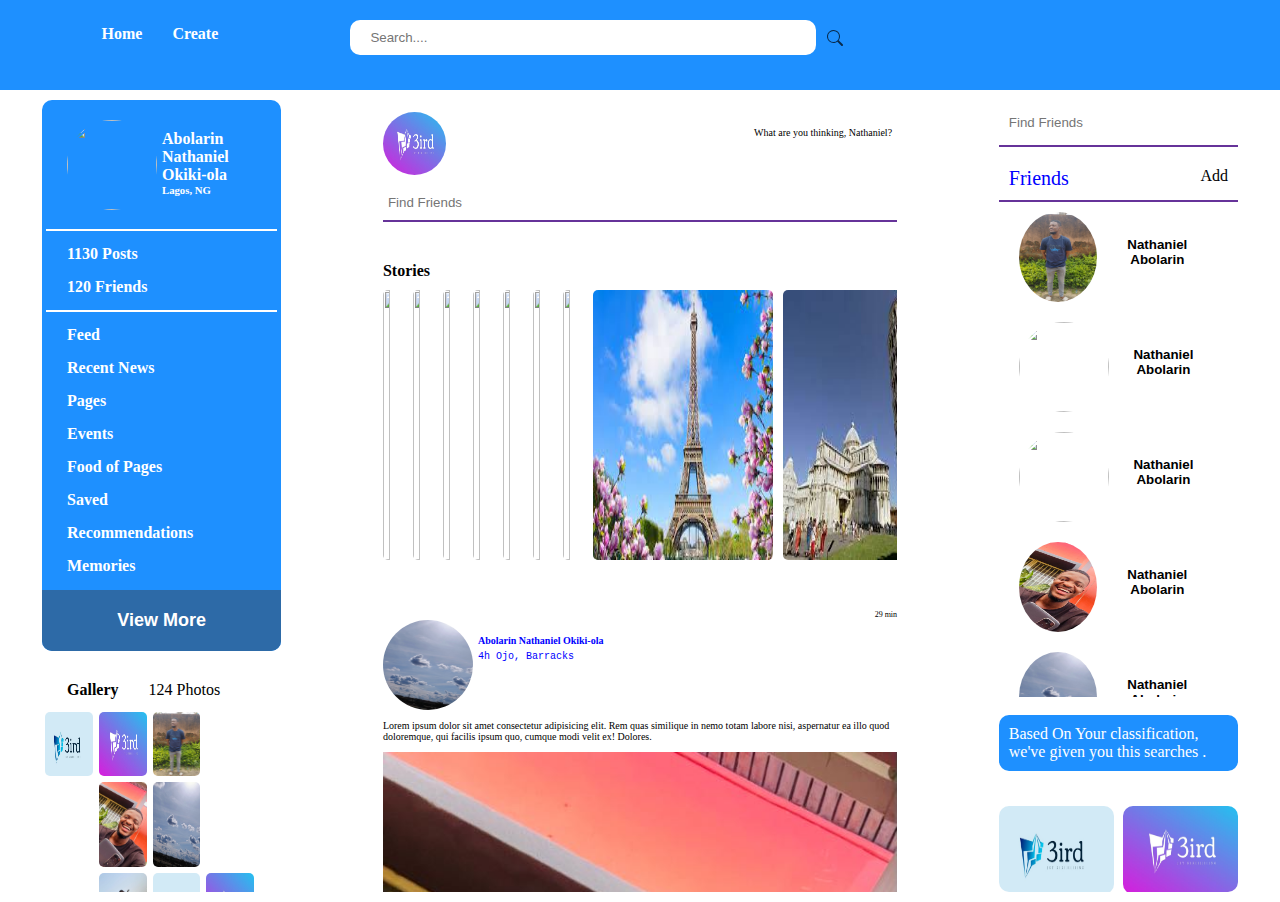
==== commit 49ef0d01: "Undergoing testing" ====
--- a/facebook/index.html
+++ b/facebook/index.html
@@ -46,519 +46,532 @@
       <label>
         <input type="checkbox" />
         <span class="menu"> <span class="hamburger"></span> </span>
-        <ul>
-          <li><a href="#">Home</a></li>
-          <li><a href="#">About</a></li>
-          <li><a href="#">Contact</a></li>
+        <ul class="menus">
+          <li>
+            <a href="#"><i class="fa fa-user"></i>Abolarin Nathaniel</a>
+          </li>
+          <li>
+            <a href="#"><i class="fa-solid fa-comment"></i>Chats</a>
+          </li>
+          <li>
+            <a href="#"><i class="fa-solid fa-bell"></i>Notifications</a>
+          </li>
+          <li>
+            <a href="#"><i class="fa-solid fa-circle-question"></i>Help</a>
+          </li>
+          <li>
+            <a href="#"><i class="fa-solid fa-user-group"></i>Groups</a>
+          </li>
         </ul>
       </label>
     </div>
 
-    <div class="body">
-      <div class="left-sidebar">
-        <div class="left-top-sidebar">
-          <div class="profile">
-            <img
-              src="https://lh3.googleusercontent.com/[base64]w620-h823-no?authuser=0"
-              alt=""
-            />
+      <div class="body">
+        <div class="left-sidebar">
+          <div class="left-top-sidebar">
+            <div class="profile">
+              <img
+                src="https://lh3.googleusercontent.com/[base64]w620-h823-no?authuser=0"
+                alt=""
+              />
+              <span>
+                <h4>Abolarin Nathaniel Okiki-ola</h4>
+                <h6>Lagos, NG</h6>
+              </span>
+            </div>
+            <hr />
+            <a href="#">1130 Posts</a>
+            <a href="#">120 Friends</a>
+            <hr />
+            <a href="#">Feed</a>
+            <a href="#">Recent News</a>
+            <a href="#">Pages</a>
+            <a href="#">Events</a>
+            <a href="#">Food of Pages</a>
+            <a href="#">Saved</a>
+            <a href="#">Recommendations</a>
+            <a href="#">Memories</a>
+            <button>View More</button>
+          </div>
+          <div class="left-bottom-sidebar">
             <span>
-              <h4>Abolarin Nathaniel Okiki-ola</h4>
-              <h6>Lagos, NG</h6>
+              <h4>Gallery</h4>
+              <p>124 Photos</p>
             </span>
-          </div>
-          <hr />
-          <a href="#">1130 Posts</a>
-          <a href="#">120 Friends</a>
-          <hr />
-          <a href="#">Feed</a>
-          <a href="#">Recent News</a>
-          <a href="#">Pages</a>
-          <a href="#">Events</a>
-          <a href="#">Food of Pages</a>
-          <a href="#">Saved</a>
-          <a href="#">Recommendations</a>
-          <a href="#">Memories</a>
-          <button>View More</button>
+            <div class="gallery">
+              <img src="./logo1.jpg" alt="" />
+              <img src="./logo2.jpg" alt="" />
+              <img src="./1.jpg" alt="" />
+              <img src="./2.jpg" alt="" />
+              <img src="./3.jpg" alt="" />
+              <img src="./4.jpg" alt="" />
+              <img src="./5.jpg" alt="" />
+              <img src="./6.jpg" alt="" />
+              <img src="./7.jpg" alt="" />
+              <img src="./8.jpg" alt="" />
+              <img src="./logo1.jpg" alt="" />
+              <img src="./logo2.jpg" alt="" />
+              <img src="./logo1.jpg" alt="" />
+              <img src="./logo2.jpg" alt="" />
+              <img src="./logo1.jpg" alt="" />
+              <img src="./logo2.jpg" alt="" />
+              <img src="./logo1.jpg" alt="" />
+              <img src="./logo2.jpg" alt="" />
+              <img src="./logo1.jpg" alt="" />
+              <img src="./logo2.jpg" alt="" />
+              <img src="./logo1.jpg" alt="" />
+              <img src="./logo2.jpg" alt="" />
+              <img src="./logo1.jpg" alt="" />
+              <img src="./logo2.jpg" alt="" />
+              <img src="./logo1.jpg" alt="" />
+              <img src="./logo2.jpg" alt="" />
+              <img src="./logo1.jpg" alt="" />
+              <img src="./logo2.jpg" alt="" />
+            </div>
+          </div>
         </div>
-        <div class="left-bottom-sidebar">
-          <span>
-            <h4>Gallery</h4>
-            <p>124 Photos</p>
-          </span>
-          <div class="gallery">
-            <img src="./logo1.jpg" alt="" />
-            <img src="./logo2.jpg" alt="" />
+
+        <div class="body-content">
+          <div class="searches">
+            <div class="top-searches">
+              <img src="./Screenshot_20220623125220.jpg" alt="" />
+              <p>What are you thinking, Nathaniel?</p>
+            </div>
+            <form action="">
+              <input type="text" name="friends" placeholder="Find Friends" />
+            </form>
+            <div class="more-searches">
+              <button>Picture/Friends</button>
+              <button>More Friends</button>
+              <button>Sentiments</button>
+              <button>Picture/Friends</button>
+              <button>More Friends</button>
+              <button>Sentiments</button>
+              <button>Picture/Friends</button>
+              <button>More Friends</button>
+              <button>Sentiments</button>
+              <button>Picture/Friends</button>
+              <button>More Friends</button>
+              <button>Sentiments</button>
+            </div>
+          </div>
+          <div class="stories">
+            <h4>Stories</h4>
+            <div class="image-stories">
+              <img
+                src="https://encrypted-tbn0.gstatic.com/images?q=tbn:ANd9GcRsOOHDe9X2VAZcfme38t50bLUd3NYf5eweBg&usqp=CAU"
+                alt=""
+              />
+
+              <img
+                src="https://encrypted-tbn0.gstatic.com/images?q=tbn:ANd9GcSp8jO4g1621Lr0jPVvymmfC93cASAnFdvhAA&usqp=CAU"
+                alt=""
+              />
+              <img
+                src="https://encrypted-tbn0.gstatic.com/images?q=tbn:ANd9GcRbYCR7QRx0KETf6ZrcA005ODs3PqUcTuOQjg&usqp=CAU"
+                alt=""
+              />
+              <img
+                src="https://encrypted-tbn0.gstatic.com/images?q=tbn:ANd9GcT_KyWQiefIw_S0Dr_vsSAWAdy7IEzYcLXIzQ&usqp=CAU"
+                alt=""
+              />
+              <img
+                src="https://encrypted-tbn0.gstatic.com/images?q=tbn:ANd9GcSdAmg0G1Xhd7ap71bFfsAjOcZQmWb2IDW8vg&usqp=CAU"
+                alt=""
+              />
+              <img
+                src="https://encrypted-tbn0.gstatic.com/images?q=tbn:ANd9GcSqw_Txd8h-LKDSWhCuM8jLu18-Bix4EAS0wg&usqp=CAU"
+                alt=""
+              />
+              <img
+                src="https://www.holidify.com/images/bgImages/PHUKET.jpg"
+                alt=""
+              />
+              <img
+                src="[data-uri]"
+                alt=""
+              />
+              <img
+                src="[data-uri]"
+                alt=""
+              /><img
+                src="[data-uri]"
+                alt=""
+              />
+            </div>
+          </div>
+          <div class="post">
+            <div class="user-post">
+              <div class="user-post-info">
+                <img src="./5.jpg" alt="" />
+                <span>
+                  <h4>Abolarin Nathaniel Okiki-ola</h4>
+                  <pre>4h Ojo, Barracks</pre>
+                </span>
+              </div>
+              <span>29 min</span>
+            </div>
+            <p>
+              Lorem ipsum dolor sit amet consectetur adipisicing elit. Rem quas
+              similique in nemo totam labore nisi, aspernatur ea illo quod
+              doloremque, qui facilis ipsum quo, cumque modi velit ex! Dolores.
+            </p>
+            <img src="./4.jpg" alt="" />
+            <div class="reactions">
+              <a href="#">
+                <i class="fa-solid fa-heart" style="color: red"></i>
+                <i class="fa-solid fa-thumbs-up" style="color: blue"></i>
+                <i
+                  class="fa-solid fa-face-smile"
+                  style="
+                    color: yellow;
+                    outline: 1px solid lightyellow;
+                    border-radius: 100%;
+                  "
+                ></i>
+                <span style="color: black; font-size: 10px">1.7mil</span>
+              </a>
+              <hr />
+              <div class="active-reactions">
+                <a href="#"><i class="fa fa-thumbs-up"></i>Like</a>
+                <a href="#"><i class="fa-solid fa-message"></i>Comment</a>
+                <a href="#"><i class="fa-solid fa-share"></i>Share</a>
+              </div>
+            </div>
+          </div>
+          <div class="post">
+            <div class="user-post">
+              <div class="user-post-info">
+                <img src="./5.jpg" alt="" />
+                <span>
+                  <h4>Abolarin Nathaniel Okiki-ola</h4>
+                  <pre>4h Ojo, Barracks</pre>
+                </span>
+              </div>
+              <span>29 min</span>
+            </div>
+            <p>
+              Lorem ipsum dolor sit amet consectetur adipisicing elit. Rem quas
+              similique in nemo totam labore nisi, aspernatur ea illo quod
+              doloremque, qui facilis ipsum quo, cumque modi velit ex! Dolores.
+            </p>
+            <img src="./5.jpg" alt="" />
+            <div class="reactions">
+              <a href="#">
+                <i class="fa-solid fa-heart" style="color: red"></i>
+                <i class="fa-solid fa-thumbs-up" style="color: blue"></i>
+                <i
+                  class="fa-solid fa-face-smile"
+                  style="
+                    color: yellow;
+                    outline: 1px solid lightyellow;
+                    border-radius: 100%;
+                  "
+                ></i>
+                <span style="color: black; font-size: 10px">1.7mil</span>
+              </a>
+              <hr />
+              <div class="active-reactions">
+                <a href="#"><i class="fa fa-thumbs-up"></i>Like</a>
+                <a href="#"><i class="fa-solid fa-message"></i>Comment</a>
+                <a href="#"><i class="fa-solid fa-share"></i>Share</a>
+              </div>
+            </div>
+          </div>
+          <div class="post">
+            <div class="user-post">
+              <div class="user-post-info">
+                <img src="./5.jpg" alt="" />
+                <span>
+                  <h4>Abolarin Nathaniel Okiki-ola</h4>
+                  <pre>4h Ojo, Barracks</pre>
+                </span>
+              </div>
+              <span>29 min</span>
+            </div>
+            <p>
+              Lorem ipsum dolor sit amet consectetur adipisicing elit. Rem quas
+              similique in nemo totam labore nisi, aspernatur ea illo quod
+              doloremque, qui facilis ipsum quo, cumque modi velit ex! Dolores.
+            </p>
+            <img src="./8.jpg" alt="" />
+            <div class="reactions">
+              <a href="#">
+                <i class="fa-solid fa-heart" style="color: red"></i>
+                <i class="fa-solid fa-thumbs-up" style="color: blue"></i>
+                <i
+                  class="fa-solid fa-face-smile"
+                  style="
+                    color: yellow;
+                    outline: 1px solid lightyellow;
+                    border-radius: 100%;
+                  "
+                ></i>
+                <span style="color: black; font-size: 10px">1.7mil</span>
+              </a>
+              <hr />
+              <div class="active-reactions">
+                <a href="#"><i class="fa fa-thumbs-up"></i>Like</a>
+                <a href="#"><i class="fa-solid fa-message"></i>Comment</a>
+                <a href="#"><i class="fa-solid fa-share"></i>Share</a>
+              </div>
+            </div>
+          </div>
+          <div class="post">
+            <div class="user-post">
+              <div class="user-post-info">
+                <img src="./5.jpg" alt="" />
+                <span>
+                  <h4>Abolarin Nathaniel Okiki-ola</h4>
+                  <pre>4h Ojo, Barracks</pre>
+                </span>
+              </div>
+              <span>29 min</span>
+            </div>
+            <p>
+              Lorem ipsum dolor sit amet consectetur adipisicing elit. Rem quas
+              similique in nemo totam labore nisi, aspernatur ea illo quod
+              doloremque, qui facilis ipsum quo, cumque modi velit ex! Dolores.
+            </p>
+            <img src="./7.jpg" alt="" />
+            <div class="reactions">
+              <a href="#">
+                <i class="fa-solid fa-heart" style="color: red"></i>
+                <i class="fa-solid fa-thumbs-up" style="color: blue"></i>
+                <i
+                  class="fa-solid fa-face-smile"
+                  style="
+                    color: yellow;
+                    outline: 1px solid lightyellow;
+                    border-radius: 100%;
+                  "
+                ></i>
+                <span style="color: black; font-size: 10px">1.7mil</span>
+              </a>
+              <hr />
+              <div class="active-reactions">
+                <a href="#"><i class="fa fa-thumbs-up"></i>Like</a>
+                <a href="#"><i class="fa-solid fa-message"></i>Comment</a>
+                <a href="#"><i class="fa-solid fa-share"></i>Share</a>
+              </div>
+            </div>
+          </div>
+          <div class="post">
+            <div class="user-post">
+              <div class="user-post-info">
+                <img src="./5.jpg" alt="" />
+                <span>
+                  <h4>Abolarin Nathaniel Okiki-ola</h4>
+                  <pre>4h Ojo, Barracks</pre>
+                </span>
+              </div>
+              <span>29 min</span>
+            </div>
+            <p>
+              Lorem ipsum dolor sit amet consectetur adipisicing elit. Rem quas
+              similique in nemo totam labore nisi, aspernatur ea illo quod
+              doloremque, qui facilis ipsum quo, cumque modi velit ex! Dolores.
+            </p>
+            <img src="./6.jpg" alt="" />
+            <div class="reactions">
+              <a href="#">
+                <i class="fa-solid fa-heart" style="color: red"></i>
+                <i class="fa-solid fa-thumbs-up" style="color: blue"></i>
+                <i
+                  class="fa-solid fa-face-smile"
+                  style="
+                    color: yellow;
+                    outline: 1px solid lightyellow;
+                    border-radius: 100%;
+                  "
+                ></i>
+                <span style="color: black; font-size: 10px">1.7mil</span>
+              </a>
+              <hr />
+              <div class="active-reactions">
+                <a href="#"><i class="fa fa-thumbs-up"></i>Like</a>
+                <a href="#"><i class="fa-solid fa-message"></i>Comment</a>
+                <a href="#"><i class="fa-solid fa-share"></i>Share</a>
+              </div>
+            </div>
+          </div>
+          <div class="post">
+            <div class="user-post">
+              <div class="user-post-info">
+                <img src="./5.jpg" alt="" />
+                <span>
+                  <h4>Abolarin Nathaniel Okiki-ola</h4>
+                  <pre>4h Ojo, Barracks</pre>
+                </span>
+              </div>
+              <span>29 min</span>
+            </div>
+            <p>
+              Lorem ipsum dolor sit amet consectetur adipisicing elit. Rem quas
+              similique in nemo totam labore nisi, aspernatur ea illo quod
+              doloremque, qui facilis ipsum quo, cumque modi velit ex! Dolores.
+            </p>
+            <img src="./2.jpg" alt="" />
+            <div class="reactions">
+              <a href="#">
+                <i class="fa-solid fa-heart" style="color: red"></i>
+                <i class="fa-solid fa-thumbs-up" style="color: blue"></i>
+                <i
+                  class="fa-solid fa-face-smile"
+                  style="
+                    color: yellow;
+                    outline: 1px solid lightyellow;
+                    border-radius: 100%;
+                  "
+                ></i>
+                <span style="color: black; font-size: 10px">1.7mil</span>
+              </a>
+              <hr />
+              <div class="active-reactions">
+                <a href="#"><i class="fa fa-thumbs-up"></i>Like</a>
+                <a href="#"><i class="fa-solid fa-message"></i>Comment</a>
+                <a href="#"><i class="fa-solid fa-share"></i>Share</a>
+              </div>
+            </div>
+          </div>
+          <div class="post">
+            <div class="user-post">
+              <div class="user-post-info">
+                <img src="./Screenshot_20220623125220.jpg" alt="" />
+                <span>
+                  <h4>Abolarin Nathaniel Okiki-ola</h4>
+                  <pre>4h Ojo, Barracks</pre>
+                </span>
+              </div>
+              <span>29 min</span>
+            </div>
+            <p>
+              Lorem ipsum dolor sit amet consectetur adipisicing elit. Rem quas
+              similique in nemo totam labore nisi, aspernatur ea illo quod
+              doloremque, qui facilis ipsum quo, cumque modi velit ex! Dolores.
+            </p>
+            <img src="./3.jpg" alt="" />
+            <div class="reactions">
+              <a href="#">
+                <i class="fa-solid fa-heart" style="color: red"></i>
+                <i class="fa-solid fa-thumbs-up" style="color: blue"></i>
+                <i
+                  class="fa-solid fa-face-smile"
+                  style="
+                    color: yellow;
+                    outline: 1px solid lightyellow;
+                    border-radius: 100%;
+                  "
+                ></i>
+                <span style="color: black; font-size: 10px">1.7mil</span>
+              </a>
+              <hr />
+              <div class="active-reactions">
+                <a href="#"><i class="fa fa-thumbs-up"></i>Like</a>
+                <a href="#"><i class="fa-solid fa-message"></i>Comment</a>
+                <a href="#"><i class="fa-solid fa-share"></i>Share</a>
+              </div>
+            </div>
+          </div>
+          <div class="post">
+            <div class="user-post">
+              <div class="user-post-info">
+                <img src="./2.jpg" alt="" />
+                <span>
+                  <h4>Abolarin Nathaniel Okiki-ola</h4>
+                  <pre>4h Ojo, Barracks</pre>
+                </span>
+              </div>
+              <span>29 min</span>
+            </div>
+            <p>
+              Lorem ipsum dolor sit amet consectetur adipisicing elit. Rem quas
+              similique in nemo totam labore nisi, aspernatur ea illo quod
+              doloremque, qui facilis ipsum quo, cumque modi velit ex! Dolores.
+            </p>
             <img src="./1.jpg" alt="" />
-            <img src="./2.jpg" alt="" />
-            <img src="./3.jpg" alt="" />
-            <img src="./4.jpg" alt="" />
-            <img src="./5.jpg" alt="" />
-            <img src="./6.jpg" alt="" />
-            <img src="./7.jpg" alt="" />
-            <img src="./8.jpg" alt="" />
+            <div class="reactions">
+              <a href="#">
+                <i class="fa-solid fa-heart" style="color: red"></i>
+                <i class="fa-solid fa-thumbs-up" style="color: blue"></i>
+                <i
+                  class="fa-solid fa-face-smile"
+                  style="
+                    color: yellow;
+                    outline: 1px solid lightyellow;
+                    border-radius: 100%;
+                  "
+                ></i>
+                <span style="color: black; font-size: 10px">1.7mil</span>
+              </a>
+              <hr />
+              <div class="active-reactions">
+                <a href="#"><i class="fa fa-thumbs-up"></i>Like</a>
+                <a href="#"><i class="fa-solid fa-message"></i>Comment</a>
+                <a href="#"><i class="fa-solid fa-share"></i>Share</a>
+              </div>
+            </div>
+          </div>
+        </div>
+        <div class="body-info">
+          <div class="friend-request">
+            <form action="#">
+              <input type="text" name="search" placeholder="Find Friends" />
+            </form>
+            <span>
+              <p>Friends</p>
+              <a href="#">Add <i class="fa fa-add"></i></a>
+            </span>
+            <div class="friends-list">
+              <button>
+                <img src="./1.jpg" alt="" />
+                <p>Nathaniel Abolarin</p>
+              </button>
+              <button>
+                <img src="./2.jpg" alt="" />
+                <p>Nathaniel Abolarin</p>
+              </button>
+              <button>
+                <img src="./3.jpg" alt="" />
+                <p>Nathaniel Abolarin</p>
+              </button>
+              <button>
+                <img src="./4.jpg" alt="" />
+                <p>Nathaniel Abolarin</p>
+              </button>
+              <button>
+                <img src="./5.jpg" alt="" />
+                <p>Nathaniel Abolarin</p>
+              </button>
+              <button>
+                <img src="./6.jpg" alt="" />
+                <p>Nathaniel Abolarin</p>
+              </button>
+              <button>
+                <img src="./1.jpg" alt="" />
+                <p>Nathaniel Abolarin</p>
+              </button>
+              <button>
+                <img src="./Screenshot_20220623125220.jpg" alt="" />
+                <p>Nathaniel Abolarin</p>
+              </button>
+            </div>
+          </div>
+          <header class="classify">
+            Based On Your classification, we've given you this searches .
+          </header>
+          <div class="classify-images">
             <img src="./logo1.jpg" alt="" />
             <img src="./logo2.jpg" alt="" />
             <img src="./logo1.jpg" alt="" />
             <img src="./logo2.jpg" alt="" />
             <img src="./logo1.jpg" alt="" />
             <img src="./logo2.jpg" alt="" />
-            <img src="./logo1.jpg" alt="" />
-            <img src="./logo2.jpg" alt="" />
-            <img src="./logo1.jpg" alt="" />
-            <img src="./logo2.jpg" alt="" />
-            <img src="./logo1.jpg" alt="" />
-            <img src="./logo2.jpg" alt="" />
-            <img src="./logo1.jpg" alt="" />
-            <img src="./logo2.jpg" alt="" />
-            <img src="./logo1.jpg" alt="" />
-            <img src="./logo2.jpg" alt="" />
-            <img src="./logo1.jpg" alt="" />
-            <img src="./logo2.jpg" alt="" />
           </div>
         </div>
+        <!-- <div class="right-sidebar">I am Right Sidebar</div> -->
       </div>
-
-      <div class="body-content">
-        <div class="searches">
-          <div class="top-searches">
-            <img src="./Screenshot_20220623125220.jpg" alt="" />
-            <p>What are you thinking, Nathaniel?</p>
-          </div>
-          <form action="">
-            <input type="text" name="friends" placeholder="Find Friends" />
-          </form>
-          <div class="more-searches">
-            <button>Picture/Friends</button>
-            <button>More Friends</button>
-            <button>Sentiments</button>
-            <button>Picture/Friends</button>
-            <button>More Friends</button>
-            <button>Sentiments</button>
-            <button>Picture/Friends</button>
-            <button>More Friends</button>
-            <button>Sentiments</button>
-            <button>Picture/Friends</button>
-            <button>More Friends</button>
-            <button>Sentiments</button>
-          </div>
-        </div>
-        <div class="stories">
-          <h4>Stories</h4>
-          <div class="image-stories">
-            <img
-              src="https://encrypted-tbn0.gstatic.com/images?q=tbn:ANd9GcRsOOHDe9X2VAZcfme38t50bLUd3NYf5eweBg&usqp=CAU"
-              alt=""
-            />
-
-            <img
-              src="https://encrypted-tbn0.gstatic.com/images?q=tbn:ANd9GcSp8jO4g1621Lr0jPVvymmfC93cASAnFdvhAA&usqp=CAU"
-              alt=""
-            />
-            <img
-              src="https://encrypted-tbn0.gstatic.com/images?q=tbn:ANd9GcRbYCR7QRx0KETf6ZrcA005ODs3PqUcTuOQjg&usqp=CAU"
-              alt=""
-            />
-            <img
-              src="https://encrypted-tbn0.gstatic.com/images?q=tbn:ANd9GcT_KyWQiefIw_S0Dr_vsSAWAdy7IEzYcLXIzQ&usqp=CAU"
-              alt=""
-            />
-            <img
-              src="https://encrypted-tbn0.gstatic.com/images?q=tbn:ANd9GcSdAmg0G1Xhd7ap71bFfsAjOcZQmWb2IDW8vg&usqp=CAU"
-              alt=""
-            />
-            <img
-              src="https://encrypted-tbn0.gstatic.com/images?q=tbn:ANd9GcSqw_Txd8h-LKDSWhCuM8jLu18-Bix4EAS0wg&usqp=CAU"
-              alt=""
-            />
-            <img
-              src="https://www.holidify.com/images/bgImages/PHUKET.jpg"
-              alt=""
-            />
-            <img
-              src="[data-uri]"
-              alt=""
-            />
-            <img
-              src="[data-uri]"
-              alt=""
-            /><img
-              src="[data-uri]"
-              alt=""
-            />
-          </div>
-        </div>
-        <div class="post">
-          <div class="user-post">
-            <div class="user-post-info">
-              <img src="./5.jpg" alt="" />
-              <span>
-                <h4>Abolarin Nathaniel Okiki-ola</h4>
-                <pre>4h Ojo, Barracks</pre>
-              </span>
-            </div>
-            <span>29 min</span>
-          </div>
-          <p>
-            Lorem ipsum dolor sit amet consectetur adipisicing elit. Rem quas
-            similique in nemo totam labore nisi, aspernatur ea illo quod
-            doloremque, qui facilis ipsum quo, cumque modi velit ex! Dolores.
-          </p>
-          <img src="./4.jpg" alt="" />
-          <div class="reactions">
-            <a href="#">
-              <i class="fa-solid fa-heart" style="color: red"></i>
-              <i class="fa-solid fa-thumbs-up" style="color: blue"></i>
-              <i
-                class="fa-solid fa-face-smile"
-                style="
-                  color: yellow;
-                  outline: 1px solid lightyellow;
-                  border-radius: 100%;
-                "
-              ></i>
-              <span style="color: black; font-size: 10px">1.7mil</span>
-            </a>
-            <hr />
-            <div class="active-reactions">
-              <a href="#"><i class="fa fa-thumbs-up"></i>Like</a>
-              <a href="#"><i class="fa-solid fa-message"></i>Comment</a>
-              <a href="#"><i class="fa-solid fa-share"></i>Share</a>
-            </div>
-          </div>
-        </div>
-        <div class="post">
-          <div class="user-post">
-            <div class="user-post-info">
-              <img src="./5.jpg" alt="" />
-              <span>
-                <h4>Abolarin Nathaniel Okiki-ola</h4>
-                <pre>4h Ojo, Barracks</pre>
-              </span>
-            </div>
-            <span>29 min</span>
-          </div>
-          <p>
-            Lorem ipsum dolor sit amet consectetur adipisicing elit. Rem quas
-            similique in nemo totam labore nisi, aspernatur ea illo quod
-            doloremque, qui facilis ipsum quo, cumque modi velit ex! Dolores.
-          </p>
-          <img src="./5.jpg" alt="" />
-          <div class="reactions">
-            <a href="#">
-              <i class="fa-solid fa-heart" style="color: red"></i>
-              <i class="fa-solid fa-thumbs-up" style="color: blue"></i>
-              <i
-                class="fa-solid fa-face-smile"
-                style="
-                  color: yellow;
-                  outline: 1px solid lightyellow;
-                  border-radius: 100%;
-                "
-              ></i>
-              <span style="color: black; font-size: 10px">1.7mil</span>
-            </a>
-            <hr />
-            <div class="active-reactions">
-              <a href="#"><i class="fa fa-thumbs-up"></i>Like</a>
-              <a href="#"><i class="fa-solid fa-message"></i>Comment</a>
-              <a href="#"><i class="fa-solid fa-share"></i>Share</a>
-            </div>
-          </div>
-        </div>
-        <div class="post">
-          <div class="user-post">
-            <div class="user-post-info">
-              <img src="./5.jpg" alt="" />
-              <span>
-                <h4>Abolarin Nathaniel Okiki-ola</h4>
-                <pre>4h Ojo, Barracks</pre>
-              </span>
-            </div>
-            <span>29 min</span>
-          </div>
-          <p>
-            Lorem ipsum dolor sit amet consectetur adipisicing elit. Rem quas
-            similique in nemo totam labore nisi, aspernatur ea illo quod
-            doloremque, qui facilis ipsum quo, cumque modi velit ex! Dolores.
-          </p>
-          <img src="./8.jpg" alt="" />
-          <div class="reactions">
-            <a href="#">
-              <i class="fa-solid fa-heart" style="color: red"></i>
-              <i class="fa-solid fa-thumbs-up" style="color: blue"></i>
-              <i
-                class="fa-solid fa-face-smile"
-                style="
-                  color: yellow;
-                  outline: 1px solid lightyellow;
-                  border-radius: 100%;
-                "
-              ></i>
-              <span style="color: black; font-size: 10px">1.7mil</span>
-            </a>
-            <hr />
-            <div class="active-reactions">
-              <a href="#"><i class="fa fa-thumbs-up"></i>Like</a>
-              <a href="#"><i class="fa-solid fa-message"></i>Comment</a>
-              <a href="#"><i class="fa-solid fa-share"></i>Share</a>
-            </div>
-          </div>
-        </div>
-        <div class="post">
-          <div class="user-post">
-            <div class="user-post-info">
-              <img src="./5.jpg" alt="" />
-              <span>
-                <h4>Abolarin Nathaniel Okiki-ola</h4>
-                <pre>4h Ojo, Barracks</pre>
-              </span>
-            </div>
-            <span>29 min</span>
-          </div>
-          <p>
-            Lorem ipsum dolor sit amet consectetur adipisicing elit. Rem quas
-            similique in nemo totam labore nisi, aspernatur ea illo quod
-            doloremque, qui facilis ipsum quo, cumque modi velit ex! Dolores.
-          </p>
-          <img src="./7.jpg" alt="" />
-          <div class="reactions">
-            <a href="#">
-              <i class="fa-solid fa-heart" style="color: red"></i>
-              <i class="fa-solid fa-thumbs-up" style="color: blue"></i>
-              <i
-                class="fa-solid fa-face-smile"
-                style="
-                  color: yellow;
-                  outline: 1px solid lightyellow;
-                  border-radius: 100%;
-                "
-              ></i>
-              <span style="color: black; font-size: 10px">1.7mil</span>
-            </a>
-            <hr />
-            <div class="active-reactions">
-              <a href="#"><i class="fa fa-thumbs-up"></i>Like</a>
-              <a href="#"><i class="fa-solid fa-message"></i>Comment</a>
-              <a href="#"><i class="fa-solid fa-share"></i>Share</a>
-            </div>
-          </div>
-        </div>
-        <div class="post">
-          <div class="user-post">
-            <div class="user-post-info">
-              <img src="./5.jpg" alt="" />
-              <span>
-                <h4>Abolarin Nathaniel Okiki-ola</h4>
-                <pre>4h Ojo, Barracks</pre>
-              </span>
-            </div>
-            <span>29 min</span>
-          </div>
-          <p>
-            Lorem ipsum dolor sit amet consectetur adipisicing elit. Rem quas
-            similique in nemo totam labore nisi, aspernatur ea illo quod
-            doloremque, qui facilis ipsum quo, cumque modi velit ex! Dolores.
-          </p>
-          <img src="./6.jpg" alt="" />
-          <div class="reactions">
-            <a href="#">
-              <i class="fa-solid fa-heart" style="color: red"></i>
-              <i class="fa-solid fa-thumbs-up" style="color: blue"></i>
-              <i
-                class="fa-solid fa-face-smile"
-                style="
-                  color: yellow;
-                  outline: 1px solid lightyellow;
-                  border-radius: 100%;
-                "
-              ></i>
-              <span style="color: black; font-size: 10px">1.7mil</span>
-            </a>
-            <hr />
-            <div class="active-reactions">
-              <a href="#"><i class="fa fa-thumbs-up"></i>Like</a>
-              <a href="#"><i class="fa-solid fa-message"></i>Comment</a>
-              <a href="#"><i class="fa-solid fa-share"></i>Share</a>
-            </div>
-          </div>
-        </div>
-        <div class="post">
-          <div class="user-post">
-            <div class="user-post-info">
-              <img src="./5.jpg" alt="" />
-              <span>
-                <h4>Abolarin Nathaniel Okiki-ola</h4>
-                <pre>4h Ojo, Barracks</pre>
-              </span>
-            </div>
-            <span>29 min</span>
-          </div>
-          <p>
-            Lorem ipsum dolor sit amet consectetur adipisicing elit. Rem quas
-            similique in nemo totam labore nisi, aspernatur ea illo quod
-            doloremque, qui facilis ipsum quo, cumque modi velit ex! Dolores.
-          </p>
-          <img src="./2.jpg" alt="" />
-          <div class="reactions">
-            <a href="#">
-              <i class="fa-solid fa-heart" style="color: red"></i>
-              <i class="fa-solid fa-thumbs-up" style="color: blue"></i>
-              <i
-                class="fa-solid fa-face-smile"
-                style="
-                  color: yellow;
-                  outline: 1px solid lightyellow;
-                  border-radius: 100%;
-                "
-              ></i>
-              <span style="color: black; font-size: 10px">1.7mil</span>
-            </a>
-            <hr />
-            <div class="active-reactions">
-              <a href="#"><i class="fa fa-thumbs-up"></i>Like</a>
-              <a href="#"><i class="fa-solid fa-message"></i>Comment</a>
-              <a href="#"><i class="fa-solid fa-share"></i>Share</a>
-            </div>
-          </div>
-        </div>
-        <div class="post">
-          <div class="user-post">
-            <div class="user-post-info">
-              <img src="./Screenshot_20220623125220.jpg" alt="" />
-              <span>
-                <h4>Abolarin Nathaniel Okiki-ola</h4>
-                <pre>4h Ojo, Barracks</pre>
-              </span>
-            </div>
-            <span>29 min</span>
-          </div>
-          <p>
-            Lorem ipsum dolor sit amet consectetur adipisicing elit. Rem quas
-            similique in nemo totam labore nisi, aspernatur ea illo quod
-            doloremque, qui facilis ipsum quo, cumque modi velit ex! Dolores.
-          </p>
-          <img src="./3.jpg" alt="" />
-          <div class="reactions">
-            <a href="#">
-              <i class="fa-solid fa-heart" style="color: red"></i>
-              <i class="fa-solid fa-thumbs-up" style="color: blue"></i>
-              <i
-                class="fa-solid fa-face-smile"
-                style="
-                  color: yellow;
-                  outline: 1px solid lightyellow;
-                  border-radius: 100%;
-                "
-              ></i>
-              <span style="color: black; font-size: 10px">1.7mil</span>
-            </a>
-            <hr />
-            <div class="active-reactions">
-              <a href="#"><i class="fa fa-thumbs-up"></i>Like</a>
-              <a href="#"><i class="fa-solid fa-message"></i>Comment</a>
-              <a href="#"><i class="fa-solid fa-share"></i>Share</a>
-            </div>
-          </div>
-        </div>
-        <div class="post">
-          <div class="user-post">
-            <div class="user-post-info">
-              <img src="./2.jpg" alt="" />
-              <span>
-                <h4>Abolarin Nathaniel Okiki-ola</h4>
-                <pre>4h Ojo, Barracks</pre>
-              </span>
-            </div>
-            <span>29 min</span>
-          </div>
-          <p>
-            Lorem ipsum dolor sit amet consectetur adipisicing elit. Rem quas
-            similique in nemo totam labore nisi, aspernatur ea illo quod
-            doloremque, qui facilis ipsum quo, cumque modi velit ex! Dolores.
-          </p>
-          <img src="./1.jpg" alt="" />
-          <div class="reactions">
-            <a href="#">
-              <i class="fa-solid fa-heart" style="color: red"></i>
-              <i class="fa-solid fa-thumbs-up" style="color: blue"></i>
-              <i
-                class="fa-solid fa-face-smile"
-                style="
-                  color: yellow;
-                  outline: 1px solid lightyellow;
-                  border-radius: 100%;
-                "
-              ></i>
-              <span style="color: black; font-size: 10px">1.7mil</span>
-            </a>
-            <hr />
-            <div class="active-reactions">
-              <a href="#"><i class="fa fa-thumbs-up"></i>Like</a>
-              <a href="#"><i class="fa-solid fa-message"></i>Comment</a>
-              <a href="#"><i class="fa-solid fa-share"></i>Share</a>
-            </div>
-          </div>
-        </div>
-      </div>
-      <div class="body-info">
-        <div class="friend-request">
-          <form action="#">
-            <input type="text" name="search" placeholder="Find Friends" />
-          </form>
-          <span>
-            <p>Friends</p>
-            <a href="#">Add <i class="fa fa-add"></i></a>
-          </span>
-          <div class="friends-list">
-            <button>
-              <img src="./1.jpg" alt="" />
-              <p>Nathaniel Abolarin</p>
-            </button>
-            <button>
-              <img src="./2.jpg" alt="" />
-              <p>Nathaniel Abolarin</p>
-            </button>
-            <button>
-              <img src="./3.jpg" alt="" />
-              <p>Nathaniel Abolarin</p>
-            </button>
-            <button>
-              <img src="./4.jpg" alt="" />
-              <p>Nathaniel Abolarin</p>
-            </button>
-            <button>
-              <img src="./5.jpg" alt="" />
-              <p>Nathaniel Abolarin</p>
-            </button>
-            <button>
-              <img src="./6.jpg" alt="" />
-              <p>Nathaniel Abolarin</p>
-            </button>
-            <button>
-              <img src="./1.jpg" alt="" />
-              <p>Nathaniel Abolarin</p>
-            </button>
-            <button>
-              <img src="./Screenshot_20220623125220.jpg" alt="" />
-              <p>Nathaniel Abolarin</p>
-            </button>
-          </div>
-        </div>
-        <header class="classify">
-          Based On Your classification, we've given you this searches .
-        </header>
-        <div class="classify-images">
-          <img src="./logo1.jpg" alt="" />
-          <img src="./logo2.jpg" alt="" />
-          <img src="./logo1.jpg" alt="" />
-          <img src="./logo2.jpg" alt="" />
-          <img src="./logo1.jpg" alt="" />
-          <img src="./logo2.jpg" alt="" />
-        </div>
-      </div>
-      <!-- <div class="right-sidebar">I am Right Sidebar</div> -->
-    </div>
+    </section>
     <script src="index.js"></script>
   </body>
 </html>
--- a/facebook/style.css
+++ b/facebook/style.css
@@ -11,7 +11,7 @@
 }
 @media only screen and (max-width: 600px) {
   body {
-    background: purple;
+    background: none;
   }
 
   *,
@@ -20,27 +20,15 @@
     box-sizing: border-box;
   }
 
-  html {
-    font-size: 18px;
-  }
-
-  body {
-    color: #e0e4cc;
-    font-size: 1.2em;
-    line-height: 1.6;
-    background: #fa6900;
-    overflow-x: hidden;
-  }
-
   label .menu {
     position: absolute;
-    right: -100px;
+    right: 0;
     top: -100px;
     z-index: 100;
-    width: 200px;
-    height: 200px;
-    background: #fff;
-    border-radius: 50% 50% 50% 50%;
+    width: 100px;
+    height: 176px;
+    background: none;
+    border-radius: 0;
     -webkit-transition: 0.5s ease-in-out;
     transition: 0.5s ease-in-out;
     box-shadow: 0 0 0 0 #fff, 0 0 0 0 #fff;
@@ -52,8 +40,8 @@
     top: 135px;
     left: 50px;
     width: 30px;
-    height: 2px;
-    background: #69d2e7;
+    height: 4px;
+    background: white;
     display: block;
     -webkit-transform-origin: center;
     transform-origin: center;
@@ -70,7 +58,7 @@
     display: block;
     width: 100%;
     height: 100%;
-    background: #69d2e7;
+    background: white;
   }
 
   label .hamburger:before {
@@ -86,7 +74,7 @@
   }
 
   label input:checked + .menu {
-    box-shadow: 0 0 0 100vw #fff, 0 0 0 100vh #fff;
+    box-shadow: 0 0 0 120vh dodgerblue;
     border-radius: 0;
   }
 
@@ -113,6 +101,8 @@
 
   label ul {
     z-index: 200;
+    width: 50%;
+    list-style-type: none;
     position: absolute;
     top: 50%;
     left: 50%;
@@ -124,11 +114,18 @@
   }
 
   label a {
-    margin-bottom: 1em;
-    display: block;
-    color: #f38630;
+    margin: 0 auto 1em auto;
+    display: flex;
+    color: white;
     text-decoration: none;
   }
+  label a > i {
+    margin-right: 30px;
+  }
+}
+
+label input {
+  display: none;
 }
 body::-webkit-scrollbar {
   width: 5px;
@@ -146,7 +143,7 @@
 div.header {
   padding: 10px;
   background: dodgerblue;
-  border-bottom: 2px solid black;
+  /* border-bottom: 2px solid black; */
   height: 10vh;
   display: flex;
   justify-content: space-around;
@@ -330,10 +327,12 @@
   border-radius: 5px;
   margin: 3px;
 }
+
 /* body content */
 
 div.body-content {
   background: none;
+  padding: 2px;
   width: 45%;
   height: 88vh;
   overflow-y: scroll;
